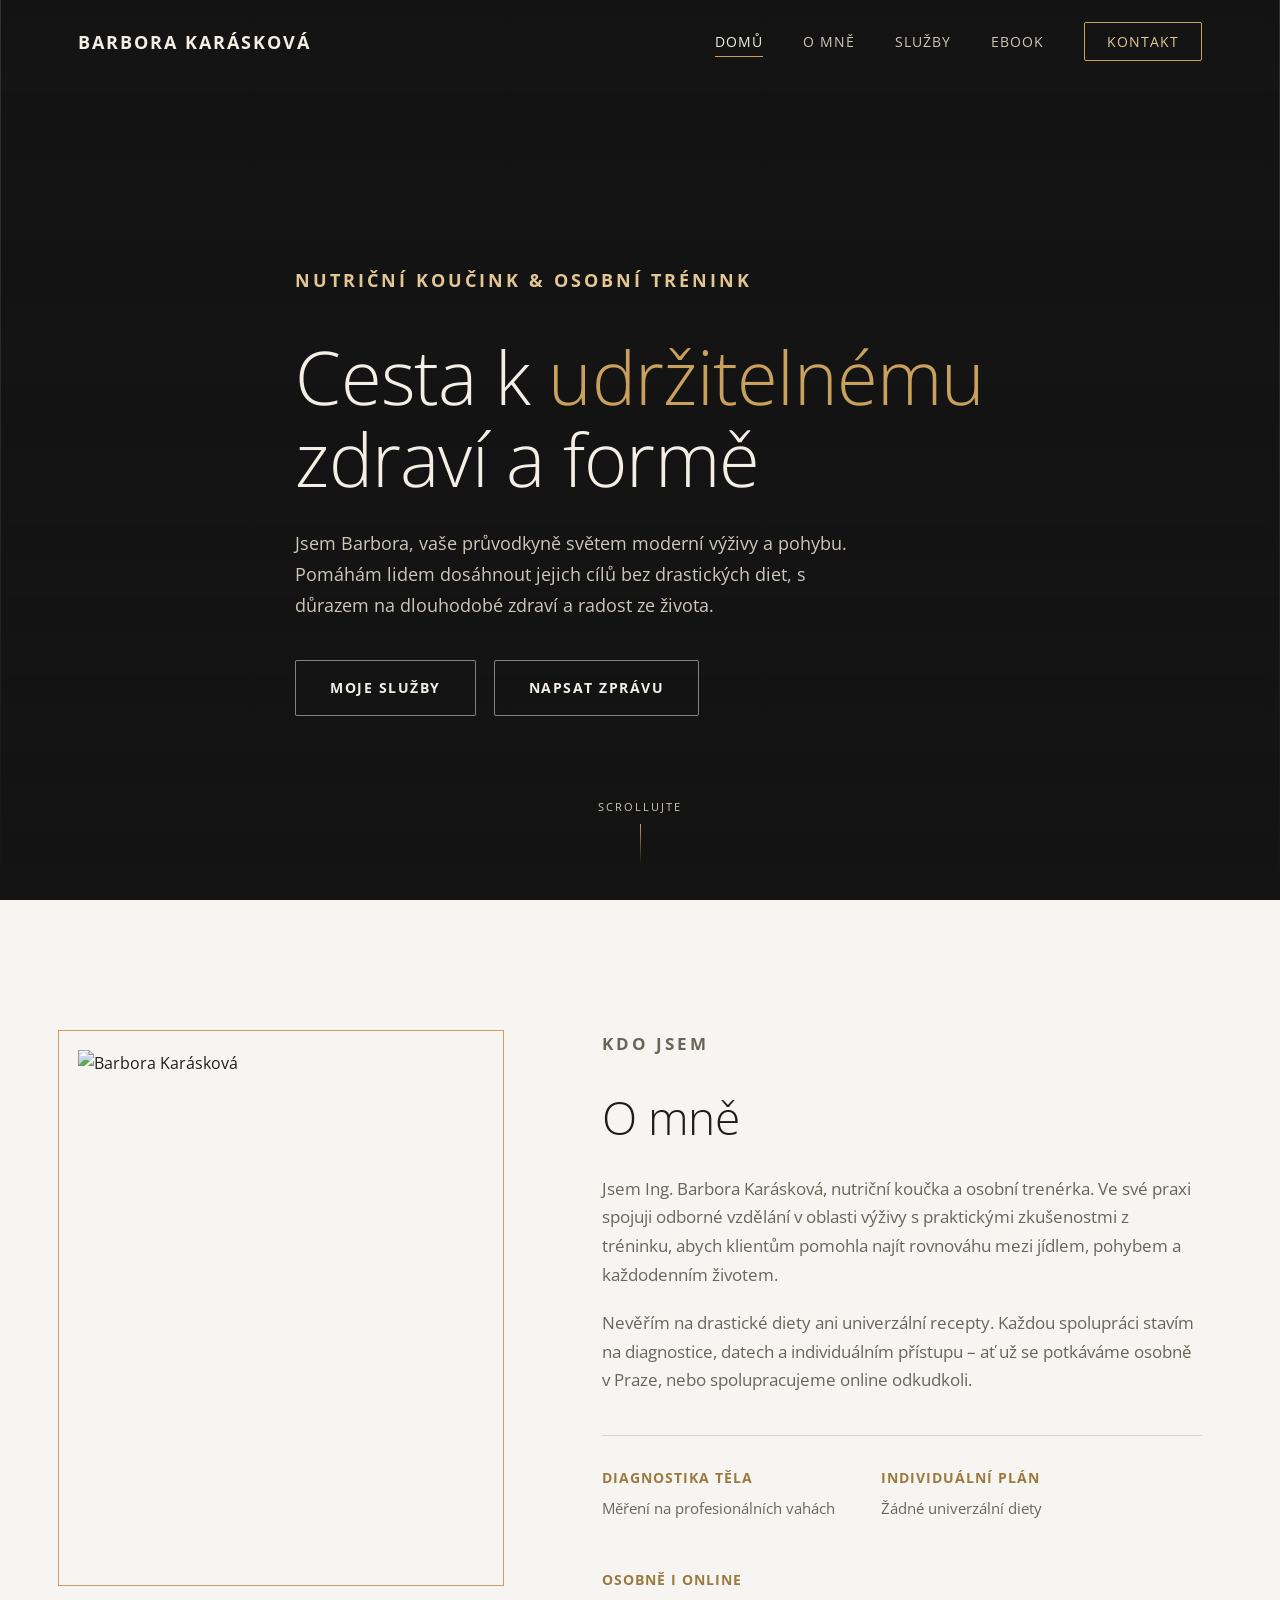
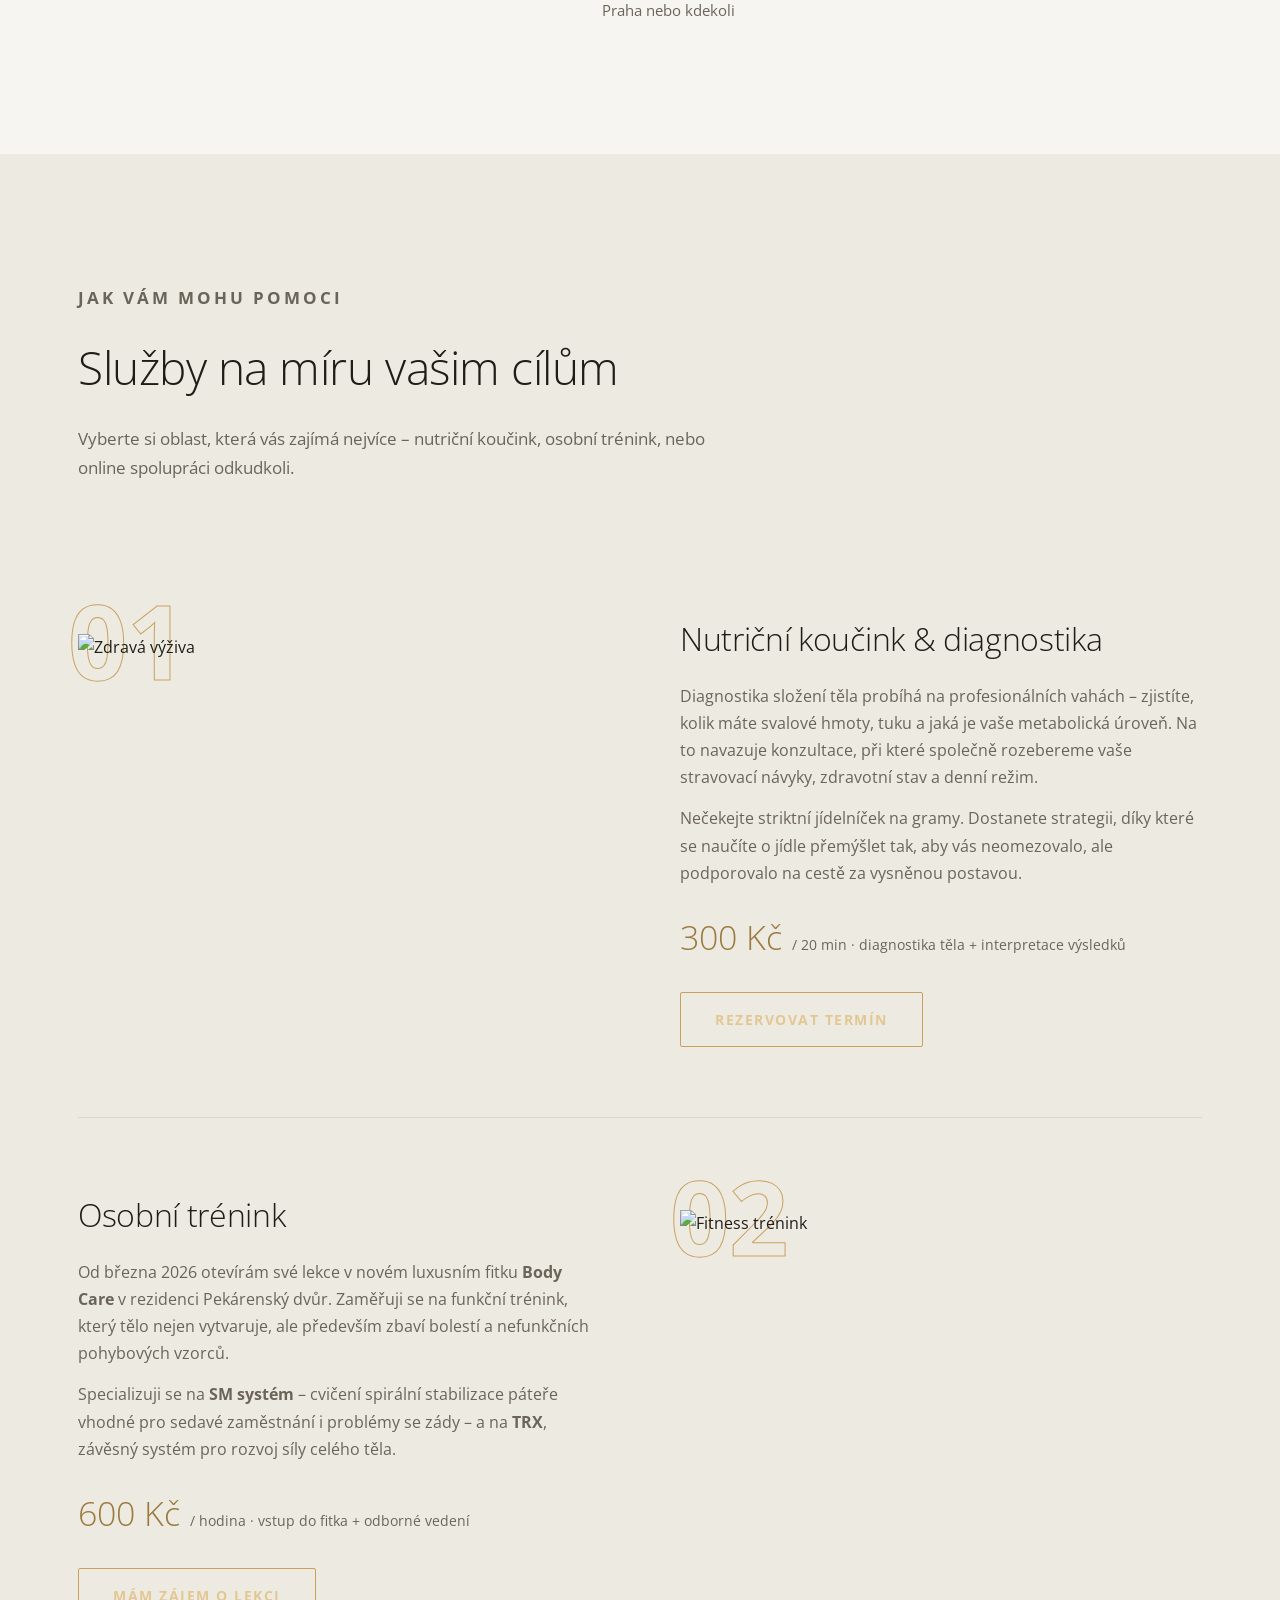
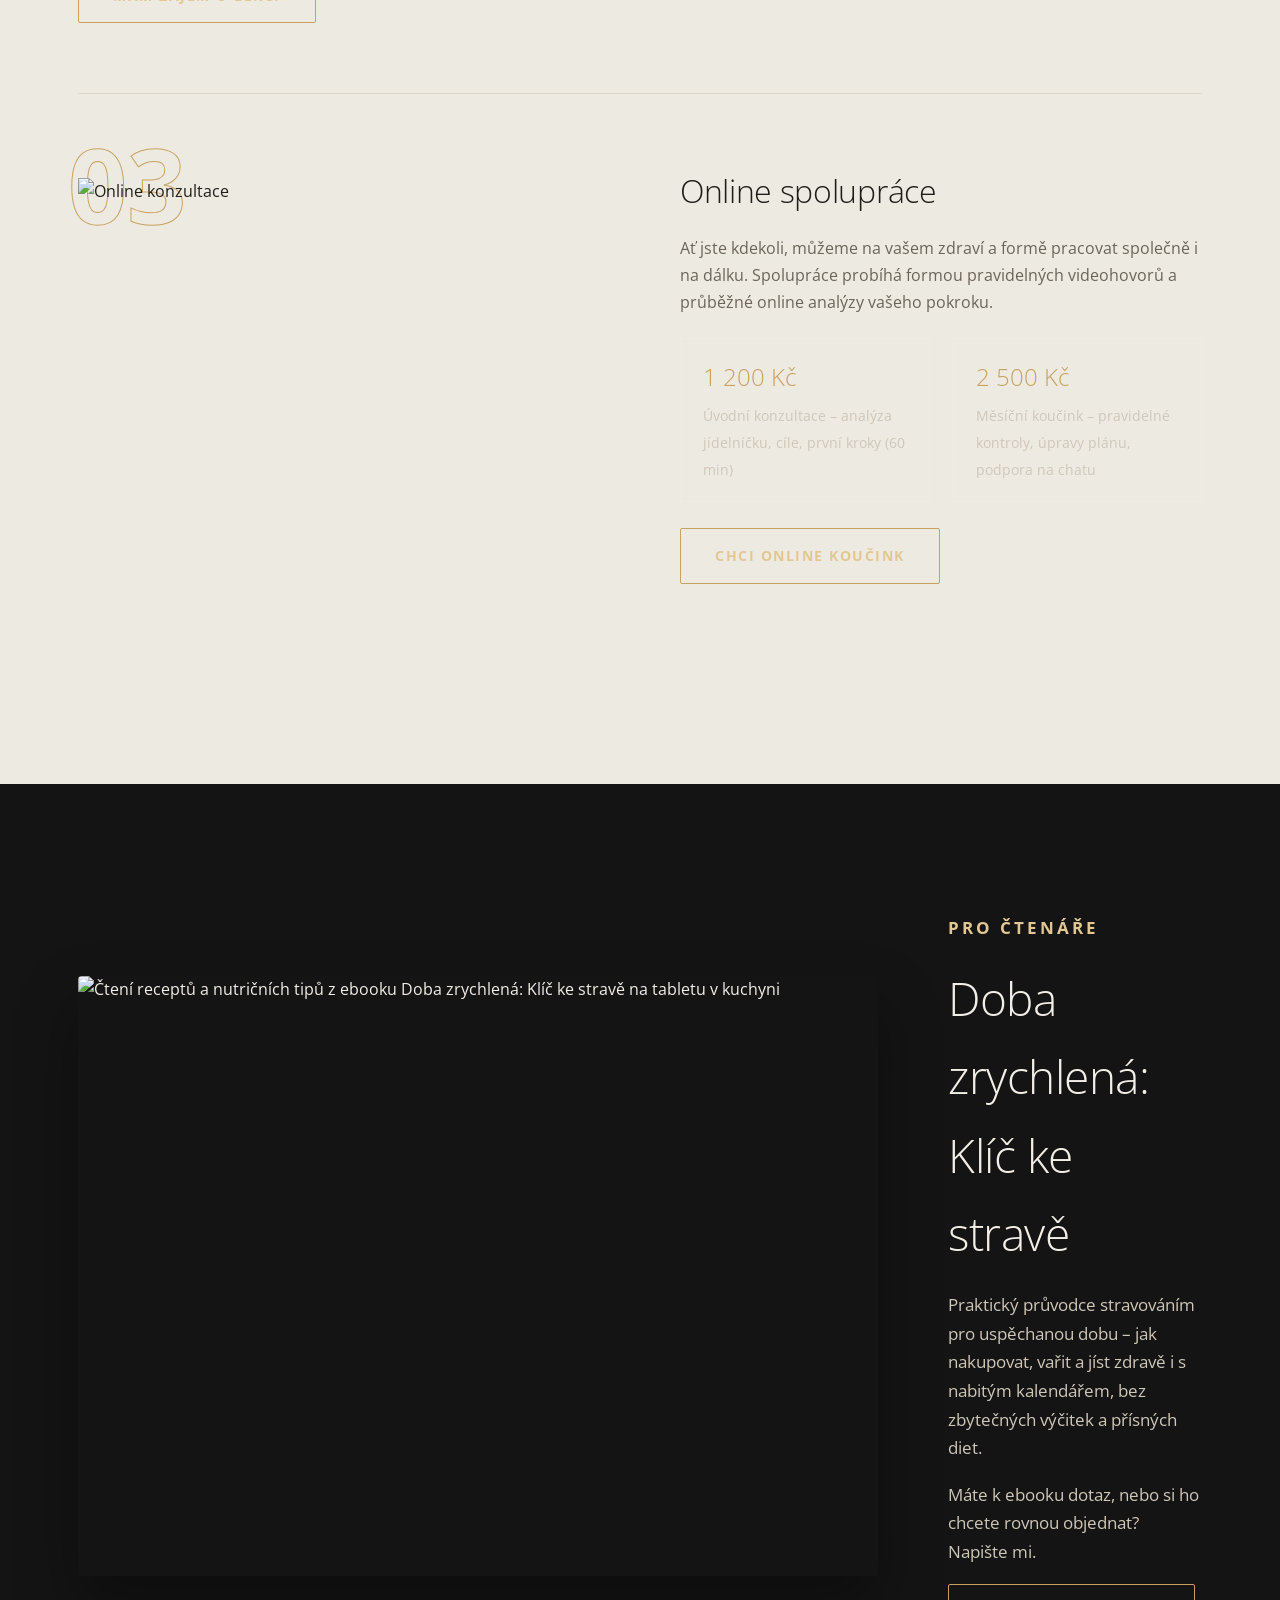
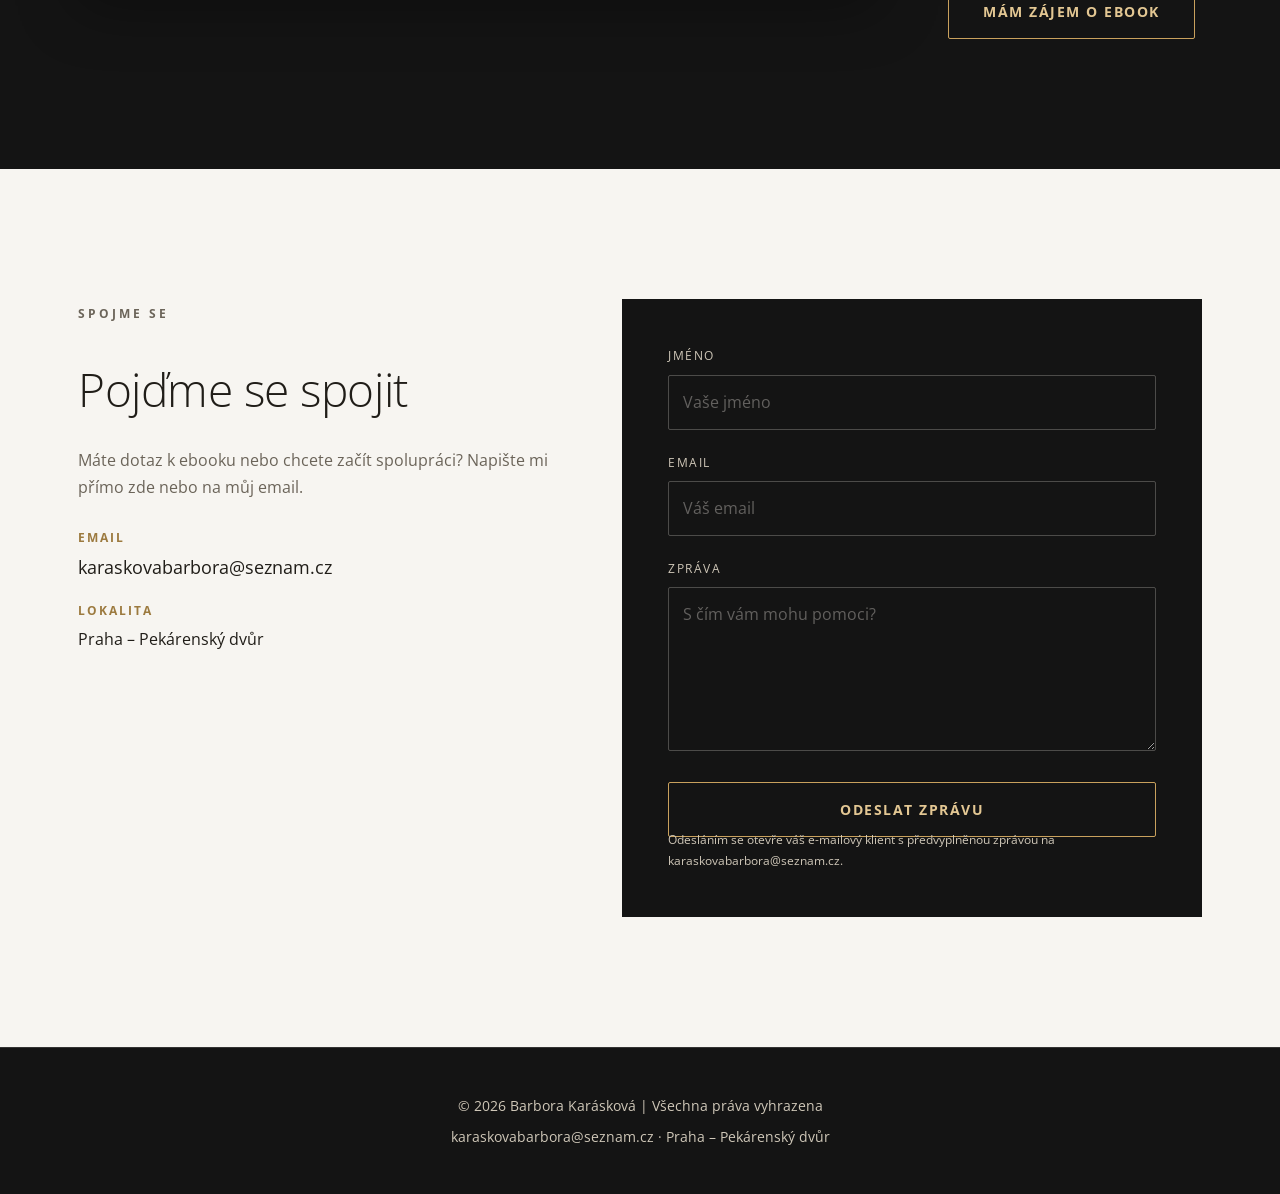
==== one-page/index.html @ 091c0203 "feat: inicialni verze webu" ====
<!DOCTYPE html>
<html lang="cs">
<head>
<meta charset="UTF-8">
<meta name="viewport" content="width=device-width, initial-scale=1.0">
<title>Barbora Karásková | Nutriční koučink a osobní trénink</title>
<meta name="description" content="Nutriční koučink, osobní trénink a online spolupráce s Barborou Karáskovou. Cesta k udržitelnému zdraví a formě bez drastických diet.">
<link rel="icon" href="data:image/svg+xml,%3Csvg xmlns='http://www.w3.org/2000/svg' viewBox='0 0 100 100'%3E%3Crect width='100' height='100' fill='%23141414'/%3E%3Ctext x='50' y='68' font-size='58' text-anchor='middle' fill='%23c9a15d' font-family='sans-serif'%3EB%3C/text%3E%3C/svg%3E">
<link rel="preconnect" href="https://fonts.googleapis.com">
<link rel="preconnect" href="https://fonts.gstatic.com" crossorigin>
<link href="https://fonts.googleapis.com/css2?family=Open+Sans:wght@300;400;600;700&amp;display=swap" rel="stylesheet">
<link rel="stylesheet" href="styles.css">
</head>
<body>

<div class="progress-bar"></div>

<nav class="site-nav">
    <div class="container nav-flex">
        <a href="#uvod" class="nav-logo">Barbora Karásková</a>
        <ul class="nav-links">
            <li><a href="#uvod">Domů</a></li>
            <li><a href="#o-mne">O mně</a></li>
            <li><a href="#sluzby">Služby</a></li>
            <li><a href="#ebook">Ebook</a></li>
            <li><a href="#kontakt" class="nav-cta">Kontakt</a></li>
        </ul>
        <button class="nav-toggle" aria-label="Otevřít menu" aria-expanded="false">
            <span></span><span></span><span></span>
        </button>
    </div>
</nav>

<div class="mobile-menu">
    <a href="#uvod">Domů</a>
    <a href="#o-mne">O mně</a>
    <a href="#sluzby">Služby</a>
    <a href="#ebook">Ebook</a>
    <a href="#kontakt">Kontakt</a>
</div>

<main>

    <!-- HERO -->
    <section class="hero" id="uvod" data-theme="dark">
        <div class="hero-bg">
            <img src="https://images.unsplash.com/photo-1571019613454-1cb2f99b2d8b?auto=format&amp;fit=crop&amp;q=80&amp;w=1600" alt="" role="presentation">
        </div>
        <div class="container hero-content">
            <p class="overline reveal">Nutriční koučink &amp; osobní trénink</p>
            <h1 class="reveal">Cesta k <em>udržitelnému</em><br>zdraví a formě</h1>
            <p class="reveal" style="--delay:0.1s">Jsem Barbora, vaše průvodkyně světem moderní výživy a pohybu. Pomáhám lidem dosáhnout jejich cílů bez drastických diet, s důrazem na dlouhodobé zdraví a radost ze života.</p>
            <div class="hero-actions reveal" style="--delay:0.2s">
                <a href="#sluzby" class="btn btn--solid">Moje služby</a>
                <a href="#kontakt" class="btn">Napsat zprávu</a>
            </div>
        </div>
        <div class="scroll-cue" aria-hidden="true">
            <span>Scrollujte</span>
            <span class="line"></span>
        </div>
    </section>

    <!-- O MNĚ -->
    <section id="o-mne" data-theme="light">
        <div class="container about">
            <div class="about-img reveal">
                <img src="https://images.unsplash.com/photo-1571019613454-1cb2f99b2d8b?auto=format&amp;fit=crop&amp;q=80&amp;w=800" alt="Barbora Karásková" loading="lazy">
            </div>
            <div class="about-text">
                <p class="overline reveal">Kdo jsem</p>
                <h2 class="reveal">O mně</h2>
                <p class="reveal">Jsem Ing. Barbora Karásková, nutriční koučka a osobní trenérka. Ve své praxi spojuji odborné vzdělání v oblasti výživy s praktickými zkušenostmi z tréninku, abych klientům pomohla najít rovnováhu mezi jídlem, pohybem a každodenním životem.</p>
                <p class="reveal" style="--delay:0.1s">Nevěřím na drastické diety ani univerzální recepty. Každou spolupráci stavím na diagnostice, datech a individuálním přístupu – ať už se potkáváme osobně v Praze, nebo spolupracujeme online odkudkoli.</p>
                <div class="about-stats reveal" style="--delay:0.2s">
                    <div class="stat">
                        <strong>Diagnostika těla</strong>
                        <span>Měření na profesionálních vahách</span>
                    </div>
                    <div class="stat">
                        <strong>Individuální plán</strong>
                        <span>Žádné univerzální diety</span>
                    </div>
                    <div class="stat">
                        <strong>Osobně i online</strong>
                        <span>Praha nebo kdekoli</span>
                    </div>
                </div>
            </div>
        </div>
    </section>

    <!-- SLUŽBY -->
    <section id="sluzby" data-theme="alt">
        <div class="container">
            <div class="section-head reveal">
                <p class="overline">Jak vám mohu pomoci</p>
                <h2>Služby na míru vašim cílům</h2>
                <p>Vyberte si oblast, která vás zajímá nejvíce – nutriční koučink, osobní trénink, nebo online spolupráci odkudkoli.</p>
            </div>

            <div class="service reveal">
                <div class="service-media">
                    <span class="service-num" aria-hidden="true">01</span>
                    <img src="https://images.unsplash.com/photo-1490645935967-10de6ba17061?auto=format&amp;fit=crop&amp;q=80&amp;w=800" alt="Zdravá výživa" loading="lazy">
                </div>
                <div class="service-copy">
                    <h3>Nutriční koučink &amp; diagnostika</h3>
                    <p>Diagnostika složení těla probíhá na profesionálních vahách – zjistíte, kolik máte svalové hmoty, tuku a jaká je vaše metabolická úroveň. Na to navazuje konzultace, při které společně rozebereme vaše stravovací návyky, zdravotní stav a denní režim.</p>
                    <p>Nečekejte striktní jídelníček na gramy. Dostanete strategii, díky které se naučíte o jídle přemýšlet tak, aby vás neomezovalo, ale podporovalo na cestě za vysněnou postavou.</p>
                    <div class="service-price">
                        <strong>300 Kč</strong>
                        <span>/ 20 min &middot; diagnostika těla + interpretace výsledků</span>
                    </div>
                    <a href="#kontakt" class="btn btn--gold">Rezervovat termín</a>
                </div>
            </div>

            <div class="service service--reverse reveal">
                <div class="service-media">
                    <span class="service-num" aria-hidden="true">02</span>
                    <img src="https://images.unsplash.com/photo-1534438327276-14e5300c3a48?auto=format&amp;fit=crop&amp;q=80&amp;w=800" alt="Fitness trénink" loading="lazy">
                </div>
                <div class="service-copy">
                    <h3>Osobní trénink</h3>
                    <p>Od března 2026 otevírám své lekce v novém luxusním fitku <strong>Body Care</strong> v rezidenci Pekárenský dvůr. Zaměřuji se na funkční trénink, který tělo nejen vytvaruje, ale především zbaví bolestí a nefunkčních pohybových vzorců.</p>
                    <p>Specializuji se na <strong>SM systém</strong> – cvičení spirální stabilizace páteře vhodné pro sedavé zaměstnání i problémy se zády – a na <strong>TRX</strong>, závěsný systém pro rozvoj síly celého těla.</p>
                    <div class="service-price">
                        <strong>600 Kč</strong>
                        <span>/ hodina &middot; vstup do fitka + odborné vedení</span>
                    </div>
                    <a href="#kontakt" class="btn btn--gold">Mám zájem o lekci</a>
                </div>
            </div>

            <div class="service reveal">
                <div class="service-media">
                    <span class="service-num" aria-hidden="true">03</span>
                    <img src="https://images.unsplash.com/photo-1588196749597-9ff075ee6b5b?auto=format&amp;fit=crop&amp;q=80&amp;w=800" alt="Online konzultace" loading="lazy">
                </div>
                <div class="service-copy">
                    <h3>Online spolupráce</h3>
                    <p>Ať jste kdekoli, můžeme na vašem zdraví a formě pracovat společně i na dálku. Spolupráce probíhá formou pravidelných videohovorů a průběžné online analýzy vašeho pokroku.</p>
                    <div class="plan-tiers">
                        <div class="tier">
                            <strong>1 200 Kč</strong>
                            <span>Úvodní konzultace – analýza jídelníčku, cíle, první kroky (60 min)</span>
                        </div>
                        <div class="tier">
                            <strong>2 500 Kč</strong>
                            <span>Měsíční koučink – pravidelné kontroly, úpravy plánu, podpora na chatu</span>
                        </div>
                    </div>
                    <a href="#kontakt" class="btn btn--gold">Chci online koučink</a>
                </div>
            </div>
        </div>
    </section>

    <!-- EBOOK -->
    <section id="ebook" data-theme="dark">
        <div class="container ebook-wrap">
            <div class="ebook-cover reveal">
                <img src="https://images.unsplash.com/photo-1495521821757-a1efb6729352?auto=format&amp;fit=crop&amp;q=80&amp;w=800" width="800" height="600" alt="Čtení receptů a nutričních tipů z ebooku Doba zrychlená: Klíč ke stravě na tabletu v kuchyni" loading="lazy">
            </div>
            <div class="ebook-copy">
                <p class="overline reveal">Pro čtenáře</p>
                <h2 class="reveal">Doba zrychlená: Klíč ke stravě</h2>
                <p class="reveal" style="--delay:0.1s">Praktický průvodce stravováním pro uspěchanou dobu – jak nakupovat, vařit a jíst zdravě i s nabitým kalendářem, bez zbytečných výčitek a přísných diet.</p>
                <p class="reveal" style="--delay:0.15s">Máte k ebooku dotaz, nebo si ho chcete rovnou objednat? Napište mi.</p>
                <a href="#kontakt" class="btn btn--gold reveal" style="--delay:0.2s">Mám zájem o ebook</a>
            </div>
        </div>
    </section>

    <!-- KONTAKT -->
    <section id="kontakt" data-theme="light">
        <div class="container contact-grid">
            <div class="contact-info reveal">
                <p class="overline">Spojme se</p>
                <h2>Pojďme se spojit</h2>
                <p>Máte dotaz k ebooku nebo chcete začít spolupráci? Napište mi přímo zde nebo na můj email.</p>
                <div class="contact-detail">
                    <strong>Email</strong>
                    <a href="mailto:karaskovabarbora@seznam.cz">karaskovabarbora@seznam.cz</a>
                </div>
                <div class="contact-detail">
                    <strong>Lokalita</strong>
                    <span>Praha – Pekárenský dvůr</span>
                </div>
            </div>
            <form class="contact-form reveal" id="contact-form" style="--delay:0.1s">
                <label for="name">Jméno</label>
                <input type="text" id="name" name="name" placeholder="Vaše jméno" required>
                <label for="email">Email</label>
                <input type="email" id="email" name="email" placeholder="Váš email" required>
                <label for="message">Zpráva</label>
                <textarea id="message" name="message" rows="5" placeholder="S čím vám mohu pomoci?" required></textarea>
                <button type="submit" class="btn btn--gold btn--block">Odeslat zprávu</button>
                <p class="form-note">Odesláním se otevře váš e-mailový klient s předvyplněnou zprávou na karaskovabarbora@seznam.cz.</p>
            </form>
        </div>
    </section>

</main>

<footer class="site-footer">
    <div class="container">
        <p>© 2026 Barbora Karásková | Všechna práva vyhrazena</p>
        <p><a href="mailto:karaskovabarbora@seznam.cz">karaskovabarbora@seznam.cz</a> &middot; Praha – Pekárenský dvůr</p>
    </div>
</footer>

<script src="script.js" defer></script>
</body>
</html>
---- one-page/styles.css ----
/* ==========================================================================
   Barbora Karásková — one page (elegantní minimalismus: grafit + zlatá)
   ========================================================================== */

:root {
  --ink: #141414;
  --ink-soft: #211f1c;
  --ink-line: rgba(247, 245, 241, 0.14);

  --paper: #f7f5f1;
  --paper-alt: #edeae2;

  --gold: #c9a15d;
  --gold-soft: #e3c793;
  --gold-deep: #9c7a3f;

  --text-on-dark: #f3efe7;
  --text-on-dark-muted: #cfc7b8;
  --text-on-light: #201d18;
  --text-on-light-muted: #6b6459;

  --font: 'Open Sans', -apple-system, BlinkMacSystemFont, sans-serif;
  --container: 1180px;

  --ease: cubic-bezier(0.22, 1, 0.36, 1);
}

* { margin: 0; padding: 0; box-sizing: border-box; }

html { scroll-behavior: smooth; }

body {
  font-family: var(--font);
  background: var(--paper);
  color: var(--text-on-light);
  line-height: 1.7;
  overflow-x: hidden;
}

img { max-width: 100%; display: block; }

.container {
  max-width: var(--container);
  margin: 0 auto;
  padding: 0 28px;
}

a { color: inherit; }

.overline {
  display: inline-block;
  font-size: 0.78rem;
  font-weight: 700;
  letter-spacing: 3px;
  text-transform: uppercase;
  color: var(--gold-deep);
  margin-bottom: 16px;
}

section[data-theme="dark"] .overline { color: var(--gold-soft); }

h1, h2, h3 { font-weight: 300; letter-spacing: -0.01em; }

h2 {
  font-size: clamp(2rem, 3.6vw, 2.9rem);
  margin-bottom: 18px;
}

.section-head {
  max-width: 640px;
  margin-bottom: 60px;
}

.section-head p { color: var(--text-on-light-muted); font-size: 1.05rem; }

section[data-theme="dark"] .section-head p { color: var(--text-on-dark-muted); }

/* --------------------------- Scroll progress bar -------------------------- */
.progress-bar {
  position: fixed;
  top: 0; left: 0;
  height: 3px;
  width: 0%;
  background: linear-gradient(90deg, var(--gold-deep), var(--gold-soft));
  z-index: 2000;
  transition: width 0.1s linear;
}

/* --------------------------------- Navigace -------------------------------- */
.site-nav {
  position: fixed;
  top: 0; left: 0; right: 0;
  z-index: 1000;
  padding: 26px 0;
  transition: padding 0.4s var(--ease), background 0.4s var(--ease), box-shadow 0.4s var(--ease);
}

.site-nav.is-scrolled {
  padding: 14px 0;
  background: rgba(20, 20, 20, 0.86);
  backdrop-filter: blur(10px);
  box-shadow: 0 8px 30px rgba(0,0,0,0.18);
}

.nav-flex {
  display: flex;
  justify-content: space-between;
  align-items: center;
}

.nav-logo {
  font-size: 1.15rem;
  font-weight: 700;
  letter-spacing: 2px;
  text-transform: uppercase;
  text-decoration: none;
  color: var(--text-on-dark);
}

.nav-links {
  display: flex;
  gap: 40px;
  list-style: none;
}

.nav-links a {
  text-decoration: none;
  font-size: 0.85rem;
  letter-spacing: 1px;
  text-transform: uppercase;
  color: var(--text-on-dark-muted);
  position: relative;
  padding-bottom: 6px;
  transition: color 0.3s;
}

.nav-links a::after {
  content: "";
  position: absolute;
  left: 0; bottom: 0;
  width: 0;
  height: 1px;
  background: var(--gold);
  transition: width 0.35s var(--ease);
}

.nav-links a:hover,
.nav-links a.is-active {
  color: var(--text-on-dark);
}

.nav-links a.is-active::after,
.nav-links a:hover::after { width: 100%; }

.nav-cta {
  border: 1px solid var(--gold);
  color: var(--gold-soft) !important;
  padding: 9px 22px !important;
  border-radius: 2px;
}

.nav-toggle {
  display: none;
  flex-direction: column;
  gap: 5px;
  background: none;
  border: none;
  cursor: pointer;
  padding: 6px;
  z-index: 1100;
}

.nav-toggle span {
  width: 26px;
  height: 2px;
  background: var(--text-on-dark);
  transition: transform 0.3s var(--ease), opacity 0.3s var(--ease);
}

.mobile-menu {
  position: fixed;
  inset: 0;
  background: var(--ink);
  z-index: 1050;
  display: flex;
  flex-direction: column;
  align-items: center;
  justify-content: center;
  gap: 34px;
  opacity: 0;
  visibility: hidden;
  transform: translateY(-12px);
  transition: opacity 0.35s var(--ease), transform 0.35s var(--ease), visibility 0.35s;
}

.mobile-menu.is-open {
  opacity: 1;
  visibility: visible;
  transform: translateY(0);
}

.mobile-menu a {
  text-decoration: none;
  color: var(--text-on-dark);
  font-size: 1.6rem;
  font-weight: 300;
  letter-spacing: 1px;
}

.mobile-menu a:hover { color: var(--gold); }

body.menu-open { overflow: hidden; }

/* ---------------------------------- Buttons -------------------------------- */
.btn {
  display: inline-flex;
  align-items: center;
  gap: 10px;
  padding: 15px 34px;
  font: inherit;
  font-size: 0.85rem;
  font-weight: 700;
  letter-spacing: 1.5px;
  text-transform: uppercase;
  text-decoration: none;
  border: 1px solid var(--ink);
  border-radius: 2px;
  color: var(--ink);
  background: transparent;
  cursor: pointer;
  transition: background 0.35s var(--ease), color 0.35s var(--ease), border-color 0.35s var(--ease);
}

.btn:hover { background: var(--ink); color: var(--paper); }

.btn--solid {
  background: var(--ink);
  color: var(--paper);
}

.btn--solid:hover { background: var(--gold-deep); border-color: var(--gold-deep); color: var(--ink); }

.btn--gold {
  border-color: var(--gold);
  color: var(--gold-soft);
}

.btn--gold:hover { background: var(--gold); color: var(--ink); border-color: var(--gold); }

.btn--block { width: 100%; justify-content: center; }

/* ----------------------------------- Hero ---------------------------------- */
.hero {
  position: relative;
  min-height: 100vh;
  display: flex;
  align-items: center;
  overflow: hidden;
  background: var(--ink);
}

.hero-bg {
  position: absolute;
  inset: -60px 0 0 0;
  z-index: 0;
  will-change: transform;
}

.hero-bg img {
  width: 100%;
  height: calc(100% + 60px);
  object-fit: cover;
  opacity: 0.42;
}

.hero-bg::after {
  content: "";
  position: absolute;
  inset: 0;
  background: linear-gradient(180deg, rgba(20,20,20,0.55) 0%, rgba(20,20,20,0.75) 60%, var(--ink) 100%);
}

.hero-content {
  position: relative;
  z-index: 1;
  max-width: 760px;
  padding-top: 80px;
}

.hero h1 {
  color: var(--text-on-dark);
  font-size: clamp(2.6rem, 6vw, 4.6rem);
  line-height: 1.12;
  margin-bottom: 26px;
}

.hero h1 em {
  font-style: normal;
  color: var(--gold);
}

.hero p {
  color: var(--text-on-dark-muted);
  font-size: 1.15rem;
  max-width: 560px;
  margin-bottom: 40px;
}

.hero-actions {
  display: flex;
  gap: 18px;
  flex-wrap: wrap;
}

.hero .btn { border-color: rgba(243,239,231,0.5); color: var(--text-on-dark); }
.hero .btn:hover { background: var(--paper); color: var(--ink); border-color: var(--paper); }

.scroll-cue {
  position: absolute;
  bottom: 36px;
  left: 50%;
  transform: translateX(-50%);
  z-index: 1;
  display: flex;
  flex-direction: column;
  align-items: center;
  gap: 8px;
  color: var(--text-on-dark-muted);
  font-size: 0.7rem;
  letter-spacing: 2px;
  text-transform: uppercase;
}

.scroll-cue .line {
  width: 1px;
  height: 40px;
  background: linear-gradient(180deg, var(--gold), transparent);
  animation: cue 2s ease-in-out infinite;
}

@keyframes cue {
  0%, 100% { transform: scaleY(1); opacity: 0.7; }
  50% { transform: scaleY(0.55); opacity: 1; }
}

/* -------------------------------- Reveal utils ------------------------------ */
.reveal {
  opacity: 0;
  transform: translateY(36px);
  transition: opacity 0.9s var(--ease), transform 0.9s var(--ease);
  transition-delay: var(--delay, 0s);
}

.reveal.is-visible {
  opacity: 1;
  transform: translateY(0);
}

.reveal--fade { transform: none; }

@media (prefers-reduced-motion: reduce) {
  html { scroll-behavior: auto; }
  .reveal { opacity: 1; transform: none; transition: none; }
  .hero-bg { transform: none !important; }
  .scroll-cue .line { animation: none; }
}

/* ------------------------------------ Sekce ---------------------------------- */
section { padding: 130px 0; position: relative; }
section[id] { scroll-margin-top: 88px; }

section[data-theme="dark"] {
  background: var(--ink);
  color: var(--text-on-dark);
}

section[data-theme="light"] { background: var(--paper); }
section[data-theme="alt"] { background: var(--paper-alt); }

.divider {
  width: 60px;
  height: 1px;
  background: var(--gold);
  margin: 0 auto 90px;
}

/* --------------------------------- O mně sekce -------------------------------- */
.about {
  display: grid;
  grid-template-columns: 0.85fr 1.15fr;
  gap: 80px;
  align-items: center;
}

.about-img {
  position: relative;
}

.about-img img {
  width: 100%;
  aspect-ratio: 4 / 5;
  object-fit: cover;
  filter: grayscale(15%);
}

.about-img::before {
  content: "";
  position: absolute;
  top: -20px; left: -20px;
  width: 100%;
  height: 100%;
  border: 1px solid var(--gold);
  z-index: -1;
}

.about-text p { margin-bottom: 20px; color: var(--text-on-light-muted); font-size: 1.05rem; }

.about-stats {
  display: flex;
  gap: 46px;
  margin-top: 40px;
  padding-top: 30px;
  border-top: 1px solid #ddd7ca;
  flex-wrap: wrap;
}

.about-stats .stat strong {
  display: block;
  font-size: 0.85rem;
  letter-spacing: 1px;
  text-transform: uppercase;
  color: var(--gold-deep);
  margin-bottom: 6px;
  font-weight: 700;
}

.about-stats .stat span { color: var(--text-on-light-muted); font-size: 0.92rem; }

/* -------------------------------- Služby (zig-zag) ---------------------------- */
.service {
  display: grid;
  grid-template-columns: 1fr 1fr;
  gap: 80px;
  align-items: center;
  padding: 70px 0;
}

.service:not(:last-child) { border-bottom: 1px solid var(--ink-line); }

section[data-theme="light"] .service:not(:last-child),
section[data-theme="alt"] .service:not(:last-child) { border-bottom: 1px solid #ddd7ca; }

.service--reverse .service-media { order: 2; }
.service--reverse .service-copy { order: 1; }

.service-media { position: relative; }

.service-num {
  position: absolute;
  top: -46px; left: -10px;
  font-size: 6.5rem;
  font-weight: 700;
  color: transparent;
  -webkit-text-stroke: 1px var(--gold);
  line-height: 1;
  z-index: -1;
  user-select: none;
}

.service-media img {
  width: 100%;
  aspect-ratio: 4 / 3;
  object-fit: cover;
}

.service-copy h3 {
  font-size: clamp(1.5rem, 2.6vw, 2rem);
  font-weight: 300;
  margin-bottom: 16px;
}

.service-copy p { color: var(--text-on-light-muted); margin-bottom: 14px; }
section[data-theme="dark"] .service-copy p { color: var(--text-on-dark-muted); }

.service-price {
  display: flex;
  align-items: baseline;
  gap: 10px;
  margin: 22px 0 26px;
}

.service-price strong {
  font-size: 2.1rem;
  font-weight: 300;
  color: var(--gold-deep);
}

section[data-theme="dark"] .service-price strong { color: var(--gold); }

.service-price span { color: var(--text-on-light-muted); font-size: 0.9rem; }
section[data-theme="dark"] .service-price span { color: var(--text-on-dark-muted); }

.plan-tiers {
  display: flex;
  gap: 24px;
  margin: 22px 0 26px;
  flex-wrap: wrap;
}

.plan-tiers .tier {
  border: 1px solid var(--ink-line);
  padding: 18px 22px;
  flex: 1;
  min-width: 180px;
}

.plan-tiers .tier strong {
  display: block;
  font-size: 1.5rem;
  font-weight: 300;
  color: var(--gold);
  margin-bottom: 4px;
}

.plan-tiers .tier span { font-size: 0.85rem; color: var(--text-on-dark-muted); }

/* ---------------------------------- Ebook sekce -------------------------------- */
.ebook-wrap {
  display: grid;
  grid-template-columns: 0.95fr 1.05fr;
  gap: 70px;
  align-items: center;
}

.ebook-cover img {
  width: 100%;
  aspect-ratio: 4 / 3;
  object-fit: cover;
  border-radius: var(--radius, 4px);
  box-shadow: 0 30px 60px rgba(0,0,0,0.35);
}

.ebook-copy p { color: var(--text-on-dark-muted); margin-bottom: 18px; font-size: 1.05rem; }

/* ---------------------------------- Kontakt ------------------------------------ */
.contact-grid {
  display: grid;
  grid-template-columns: 0.9fr 1.1fr;
  gap: 70px;
}

.contact-info p { color: var(--text-on-light-muted); margin-bottom: 26px; }

.contact-detail { margin-bottom: 18px; }
.contact-detail strong {
  display: block;
  font-size: 0.78rem;
  letter-spacing: 2px;
  text-transform: uppercase;
  color: var(--gold-deep);
  margin-bottom: 4px;
}
.contact-detail a { text-decoration: none; font-size: 1.1rem; }
.contact-detail a:hover { color: var(--gold-deep); }

.contact-form {
  background: var(--ink);
  color: var(--text-on-dark);
  padding: 46px;
}

.contact-form label {
  display: block;
  font-size: 0.78rem;
  letter-spacing: 1.5px;
  text-transform: uppercase;
  color: var(--text-on-dark-muted);
  margin-bottom: 8px;
}

.contact-form input,
.contact-form textarea {
  width: 100%;
  padding: 13px 14px;
  margin-bottom: 22px;
  background: transparent;
  border: 1px solid rgba(243,239,231,0.25);
  color: var(--text-on-dark);
  font: inherit;
  font-size: 1rem;
  border-radius: 2px;
}

.contact-form input::placeholder,
.contact-form textarea::placeholder { color: rgba(243,239,231,0.35); }

.contact-form input:focus,
.contact-form textarea:focus {
  outline: none;
  border-color: var(--gold);
}

.form-note {
  font-size: 0.78rem;
  color: var(--text-on-dark-muted);
  margin-top: -8px;
  margin-bottom: 0;
}

/* ----------------------------------- Patička ------------------------------------ */
.site-footer {
  background: var(--ink);
  color: var(--text-on-dark-muted);
  padding: 46px 0;
  text-align: center;
  font-size: 0.85rem;
  border-top: 1px solid var(--ink-line);
}

.site-footer a { color: var(--text-on-dark-muted); text-decoration: none; }
.site-footer a:hover { color: var(--gold); }

.site-footer p + p { margin-top: 8px; }

/* ------------------------------------ Responzivita -------------------------------- */
@media (max-width: 1024px) {
  .about { grid-template-columns: 1fr; }
  .about-img { max-width: 420px; margin: 0 auto; }
  .ebook-wrap { grid-template-columns: 1fr; text-align: center; }
  .ebook-cover { max-width: 320px; margin: 0 auto; }
  .contact-grid { grid-template-columns: 1fr; }
}

@media (max-width: 860px) {
  .nav-links, .nav-cta { display: none; }
  .nav-toggle { display: flex; }
  .service, .service--reverse .service-media, .service--reverse .service-copy {
    order: initial;
  }
  .service {
    grid-template-columns: 1fr;
    gap: 34px;
    padding: 46px 0;
  }
  .service-num { top: -34px; font-size: 4.5rem; }
  section { padding: 90px 0; }
  .section-head { margin-bottom: 40px; }
}

@media (max-width: 600px) {
  .hero h1 { font-size: 2.4rem; }
  .hero p { font-size: 1rem; }
  .hero-actions { flex-direction: column; }
  .hero-actions .btn { width: 100%; justify-content: center; }
  .plan-tiers { flex-direction: column; }
  .contact-form { padding: 30px 22px; }
  .about-stats { gap: 28px; }
  .divider { margin-bottom: 60px; }
}
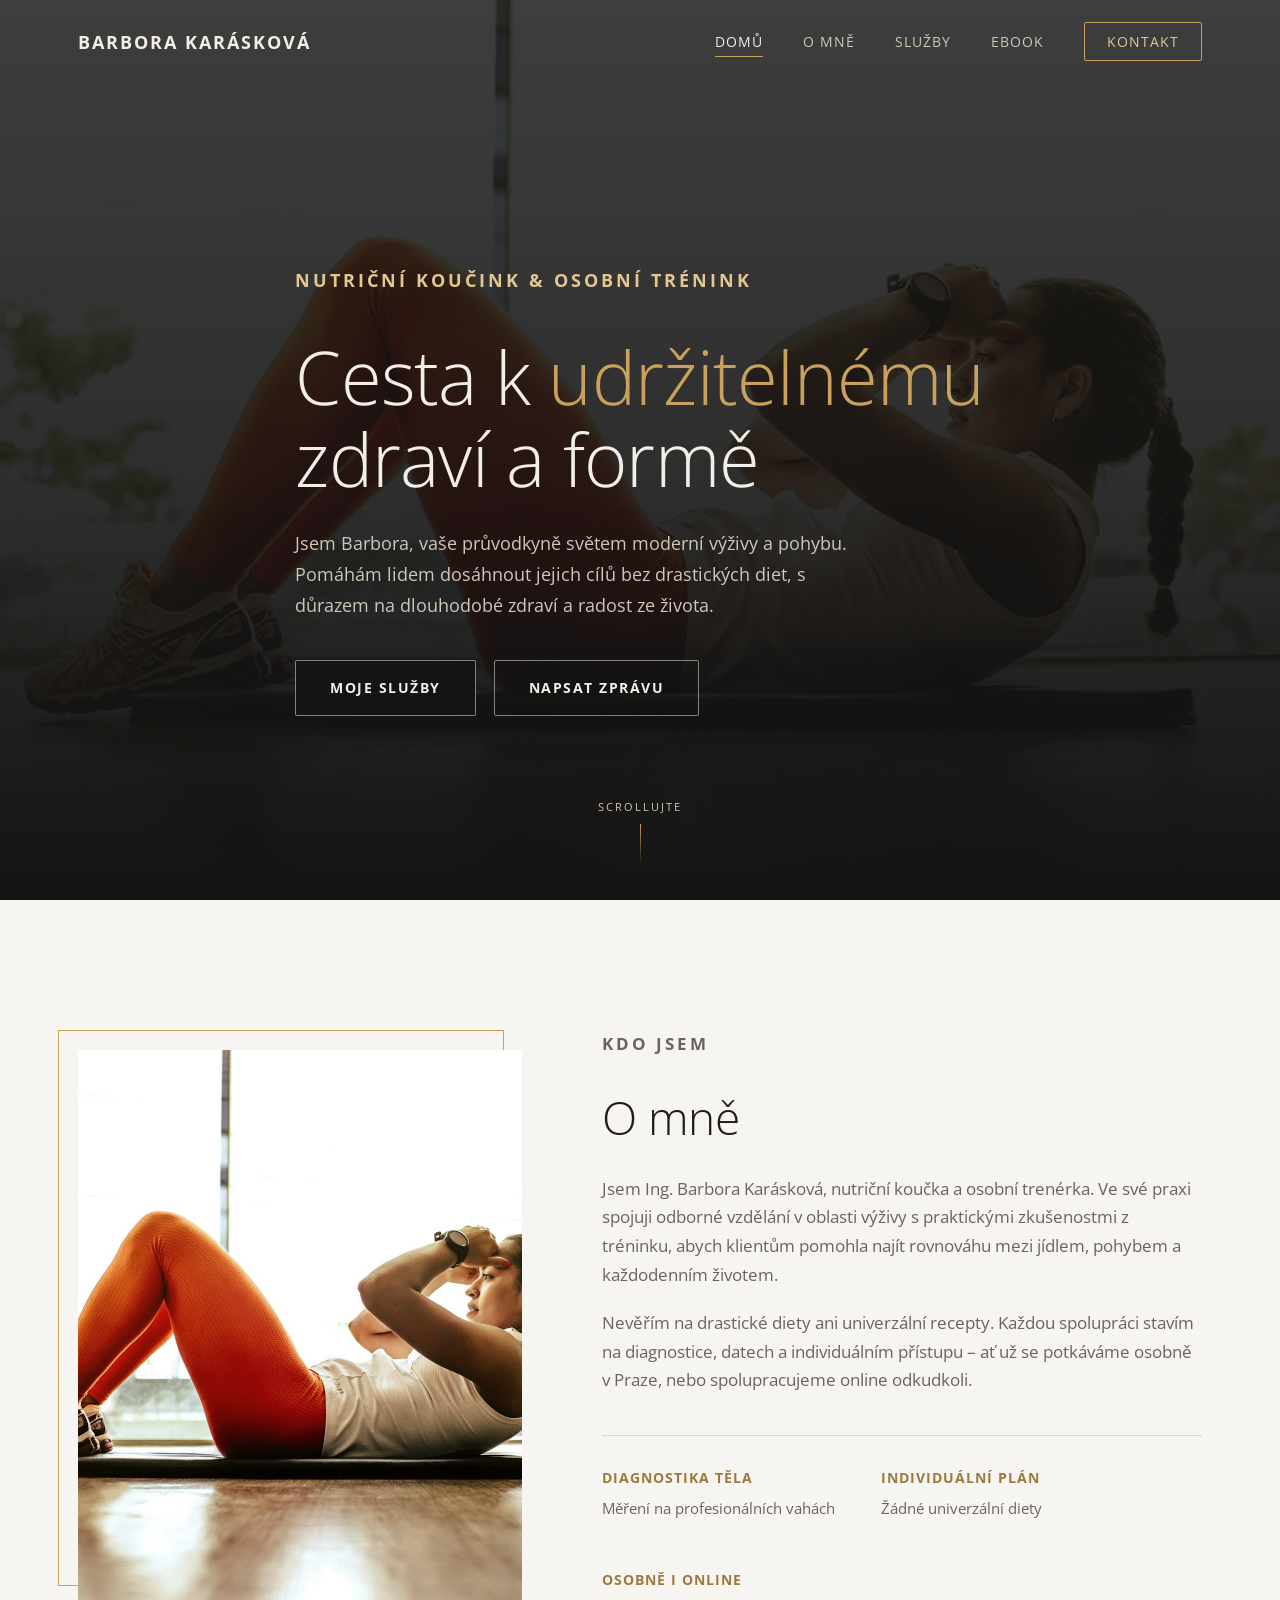
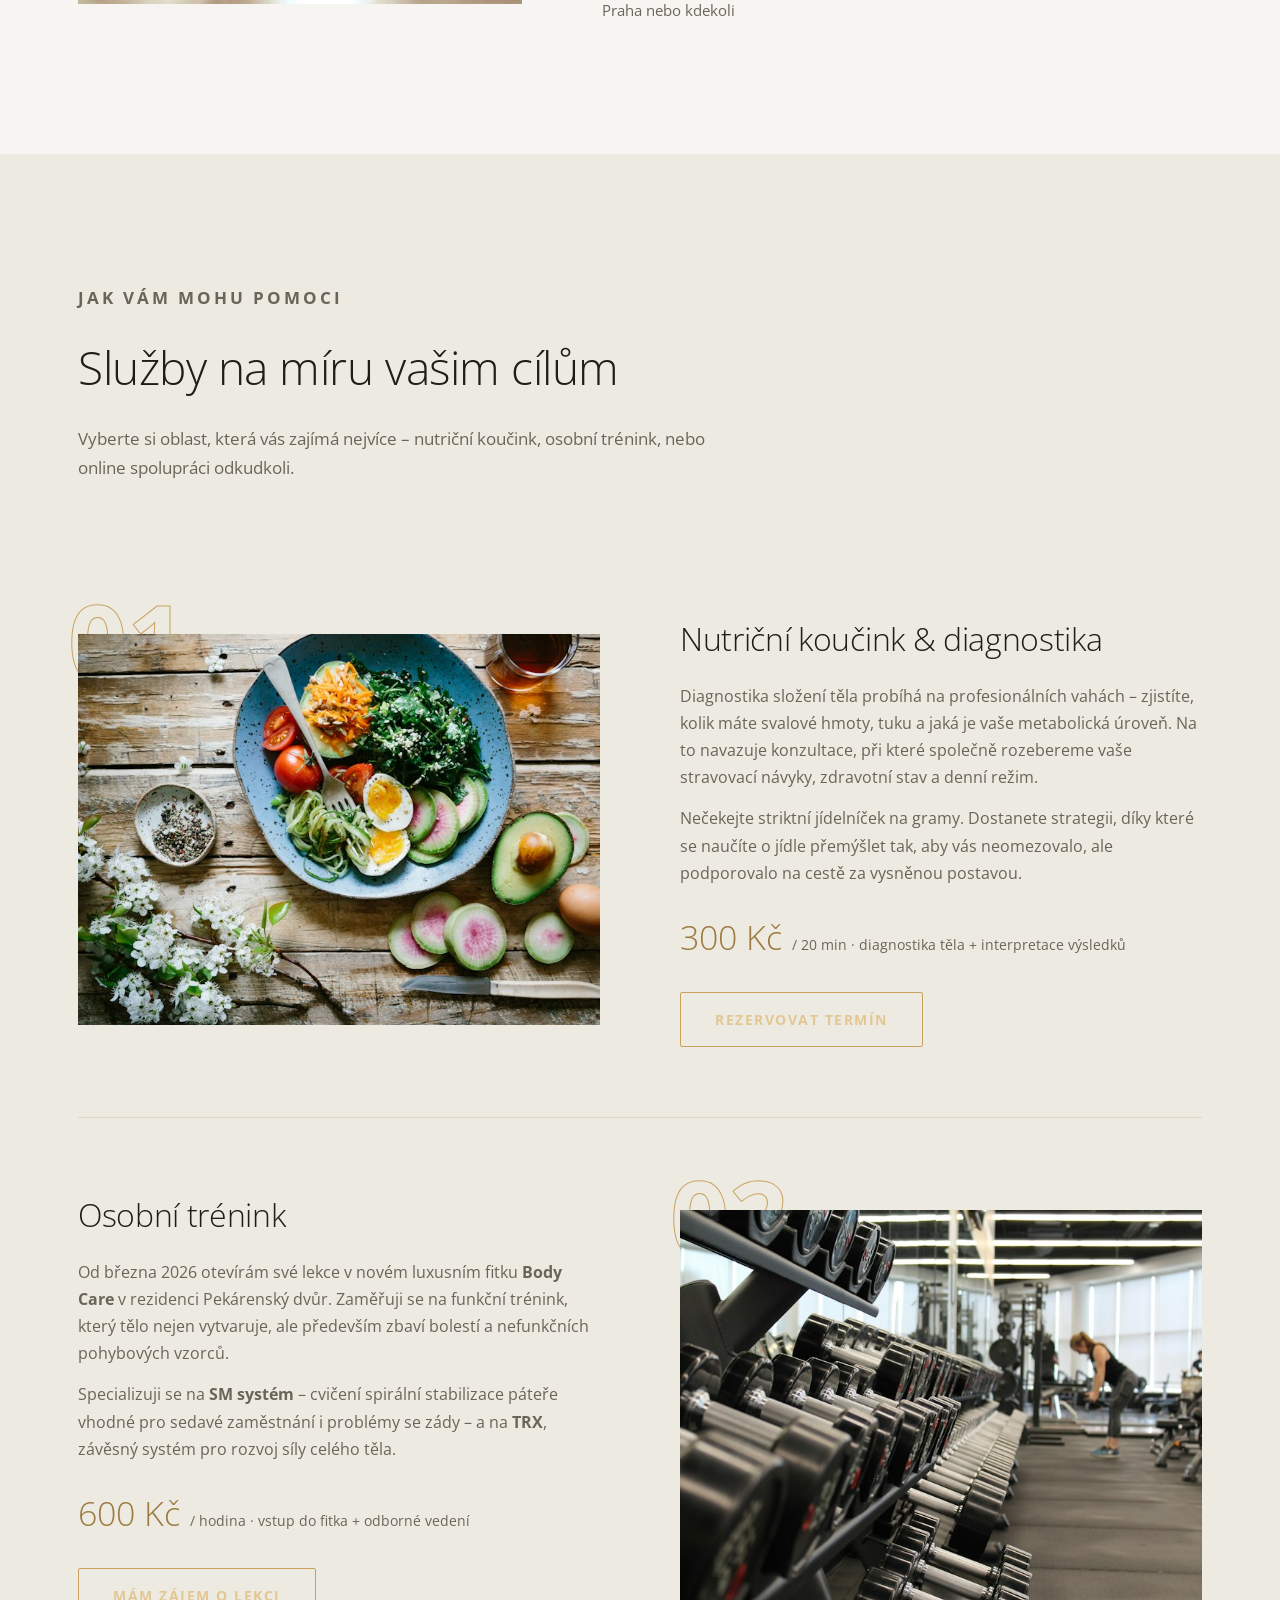
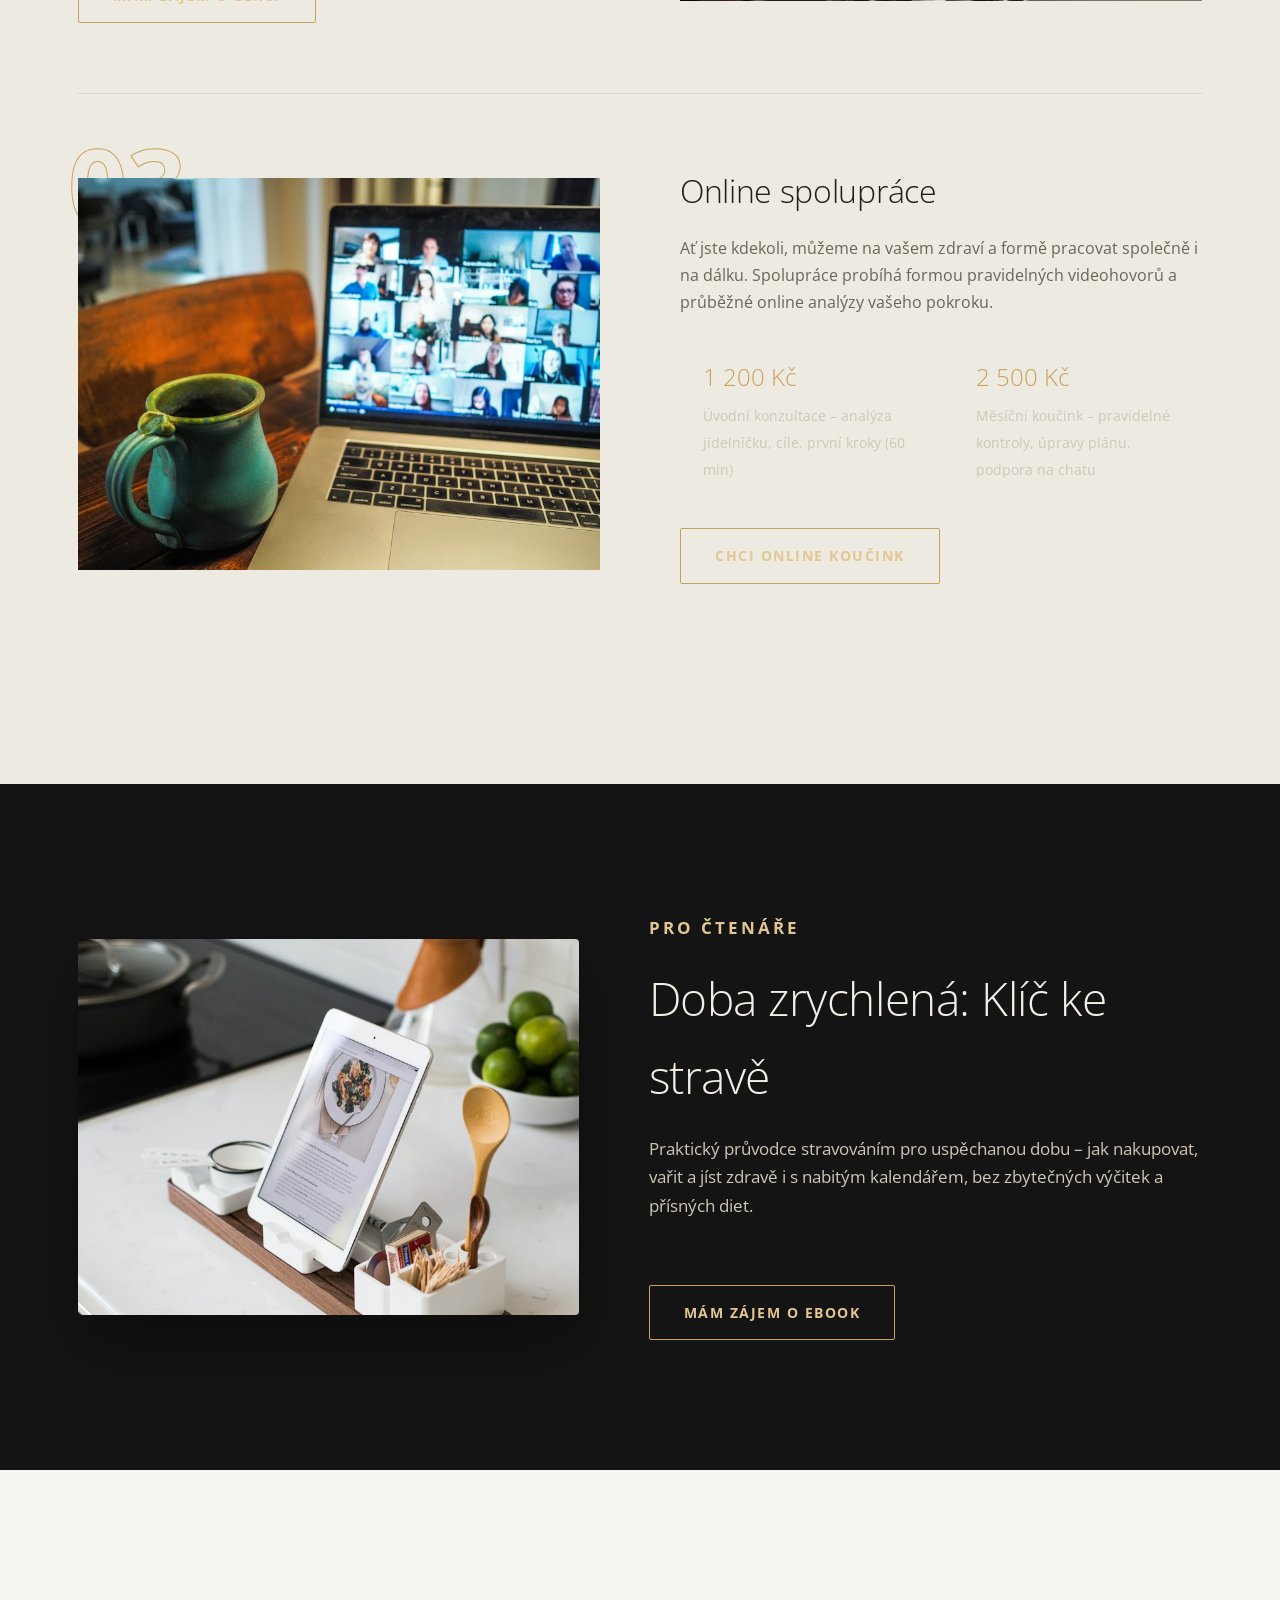
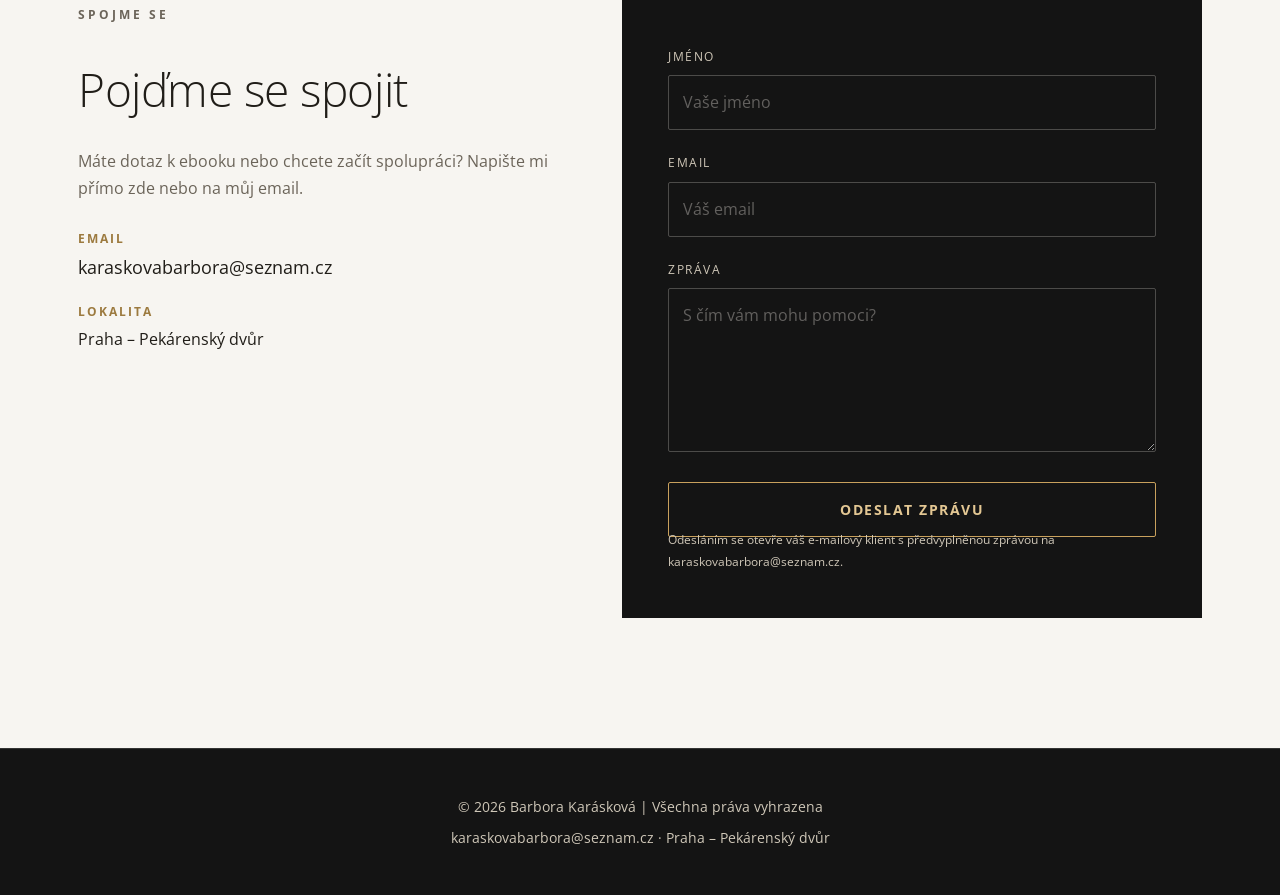
==== commit 4db26c3e: "Pridani lokalnich fotek do one-page verze" ====
--- a/one-page/index.html
+++ b/one-page/index.html
@@ -44,7 +44,7 @@
     <!-- HERO -->
     <section class="hero" id="uvod" data-theme="dark">
         <div class="hero-bg">
-            <img src="https://images.unsplash.com/photo-1571019613454-1cb2f99b2d8b?auto=format&amp;fit=crop&amp;q=80&amp;w=1600" alt="" role="presentation">
+            <img src="assets/hero.jpg" alt="" role="presentation">
         </div>
         <div class="container hero-content">
             <p class="overline reveal">Nutriční koučink &amp; osobní trénink</p>
@@ -65,7 +65,7 @@
     <section id="o-mne" data-theme="light">
         <div class="container about">
             <div class="about-img reveal">
-                <img src="https://images.unsplash.com/photo-1571019613454-1cb2f99b2d8b?auto=format&amp;fit=crop&amp;q=80&amp;w=800" alt="Barbora Karásková" loading="lazy">
+                <img src="assets/hero.jpg" alt="Barbora Karásková" loading="lazy">
             </div>
             <div class="about-text">
                 <p class="overline reveal">Kdo jsem</p>
@@ -102,7 +102,7 @@
             <div class="service reveal">
                 <div class="service-media">
                     <span class="service-num" aria-hidden="true">01</span>
-                    <img src="https://images.unsplash.com/photo-1490645935967-10de6ba17061?auto=format&amp;fit=crop&amp;q=80&amp;w=800" alt="Zdravá výživa" loading="lazy">
+                    <img src="assets/sluzba-vyziva.jpg" alt="Zdravá výživa" loading="lazy">
                 </div>
                 <div class="service-copy">
                     <h3>Nutriční koučink &amp; diagnostika</h3>
@@ -119,7 +119,7 @@
             <div class="service service--reverse reveal">
                 <div class="service-media">
                     <span class="service-num" aria-hidden="true">02</span>
-                    <img src="https://images.unsplash.com/photo-1534438327276-14e5300c3a48?auto=format&amp;fit=crop&amp;q=80&amp;w=800" alt="Fitness trénink" loading="lazy">
+                    <img src="assets/sluzba-trenink.jpg" alt="Fitness trénink" loading="lazy">
                 </div>
                 <div class="service-copy">
                     <h3>Osobní trénink</h3>
@@ -136,7 +136,7 @@
             <div class="service reveal">
                 <div class="service-media">
                     <span class="service-num" aria-hidden="true">03</span>
-                    <img src="https://images.unsplash.com/photo-1588196749597-9ff075ee6b5b?auto=format&amp;fit=crop&amp;q=80&amp;w=800" alt="Online konzultace" loading="lazy">
+                    <img src="assets/sluzba-online.jpg" alt="Online konzultace" loading="lazy">
                 </div>
                 <div class="service-copy">
                     <h3>Online spolupráce</h3>
@@ -161,7 +161,7 @@
     <section id="ebook" data-theme="dark">
         <div class="container ebook-wrap">
             <div class="ebook-cover reveal">
-                <img src="https://images.unsplash.com/photo-1495521821757-a1efb6729352?auto=format&amp;fit=crop&amp;q=80&amp;w=800" width="800" height="600" alt="Čtení receptů a nutričních tipů z ebooku Doba zrychlená: Klíč ke stravě na tabletu v kuchyni" loading="lazy">
+                <img src="assets/ebook.jpg" alt="Čtení receptů a nutričních tipů z ebooku Doba zrychlená: Klíč ke stravě na tabletu v kuchyni" loading="lazy">
             </div>
             <div class="ebook-copy">
                 <p class="overline reveal">Pro čtenáře</p>
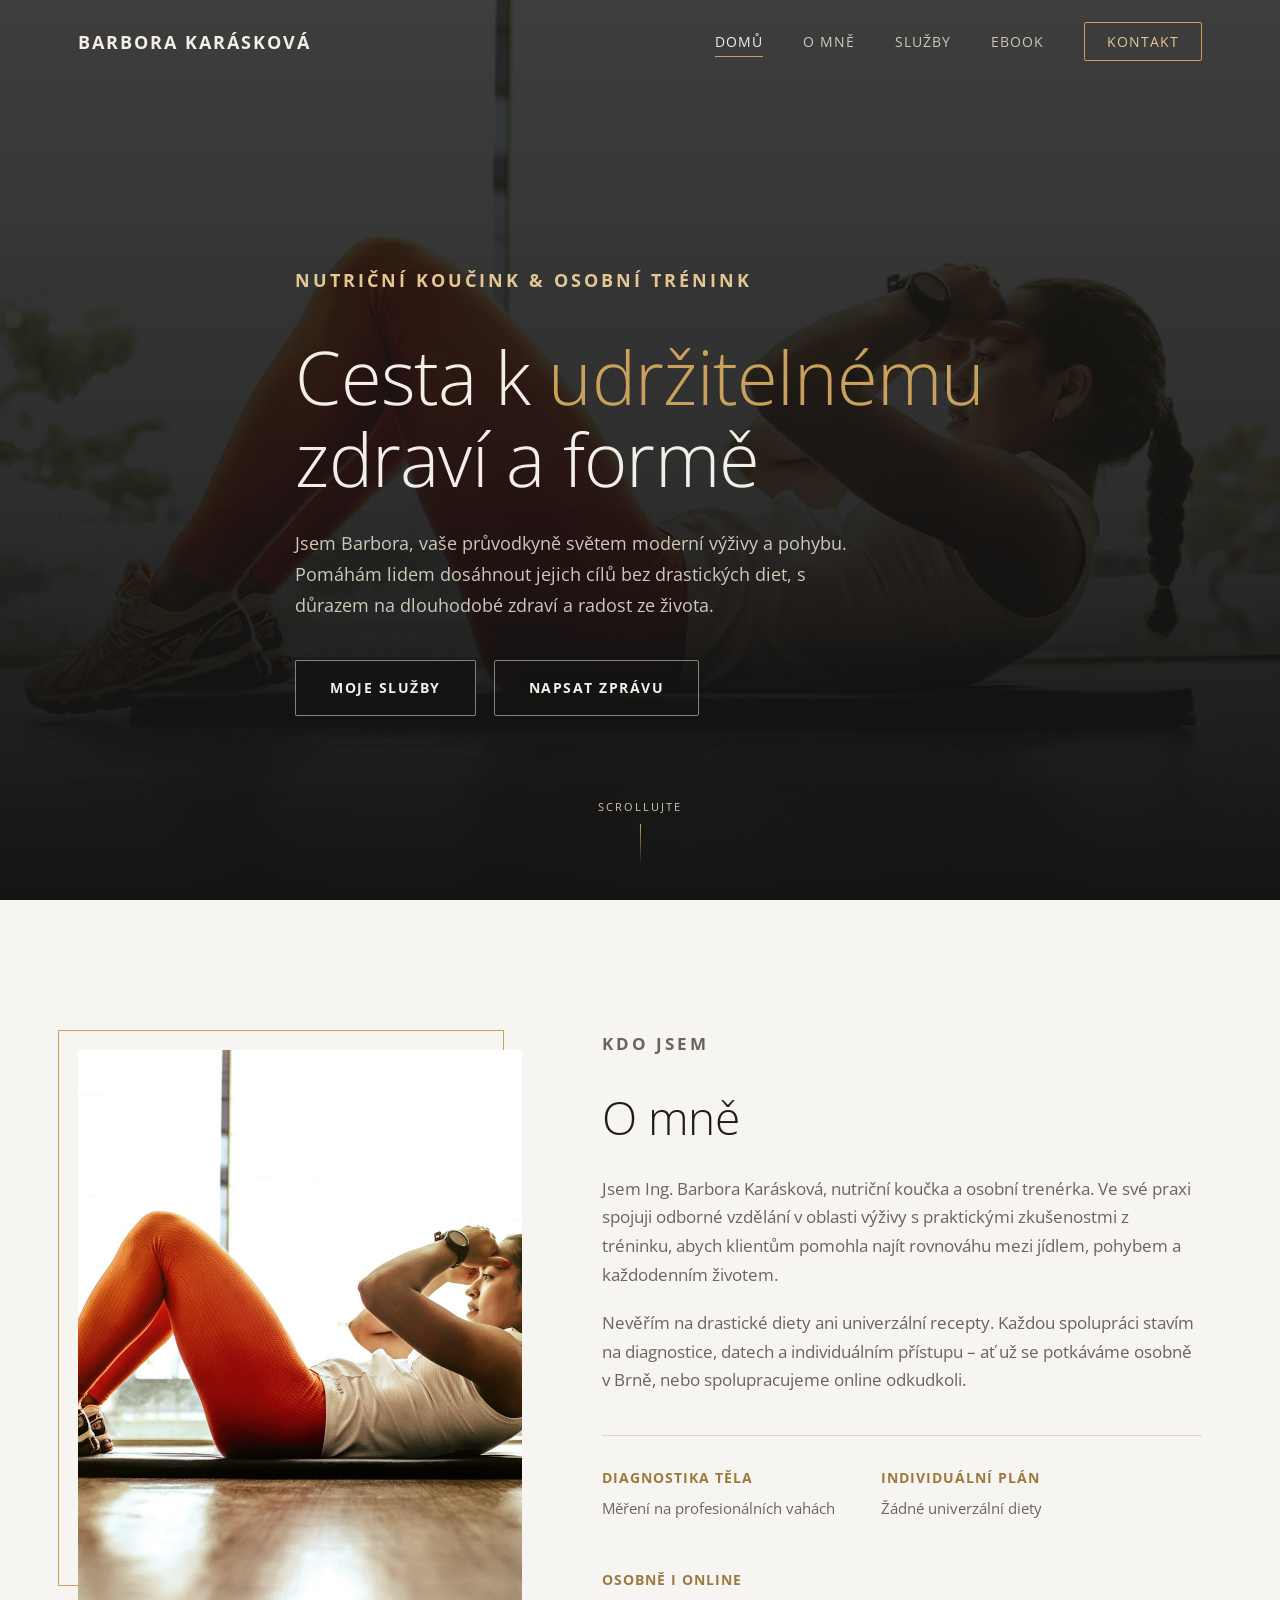
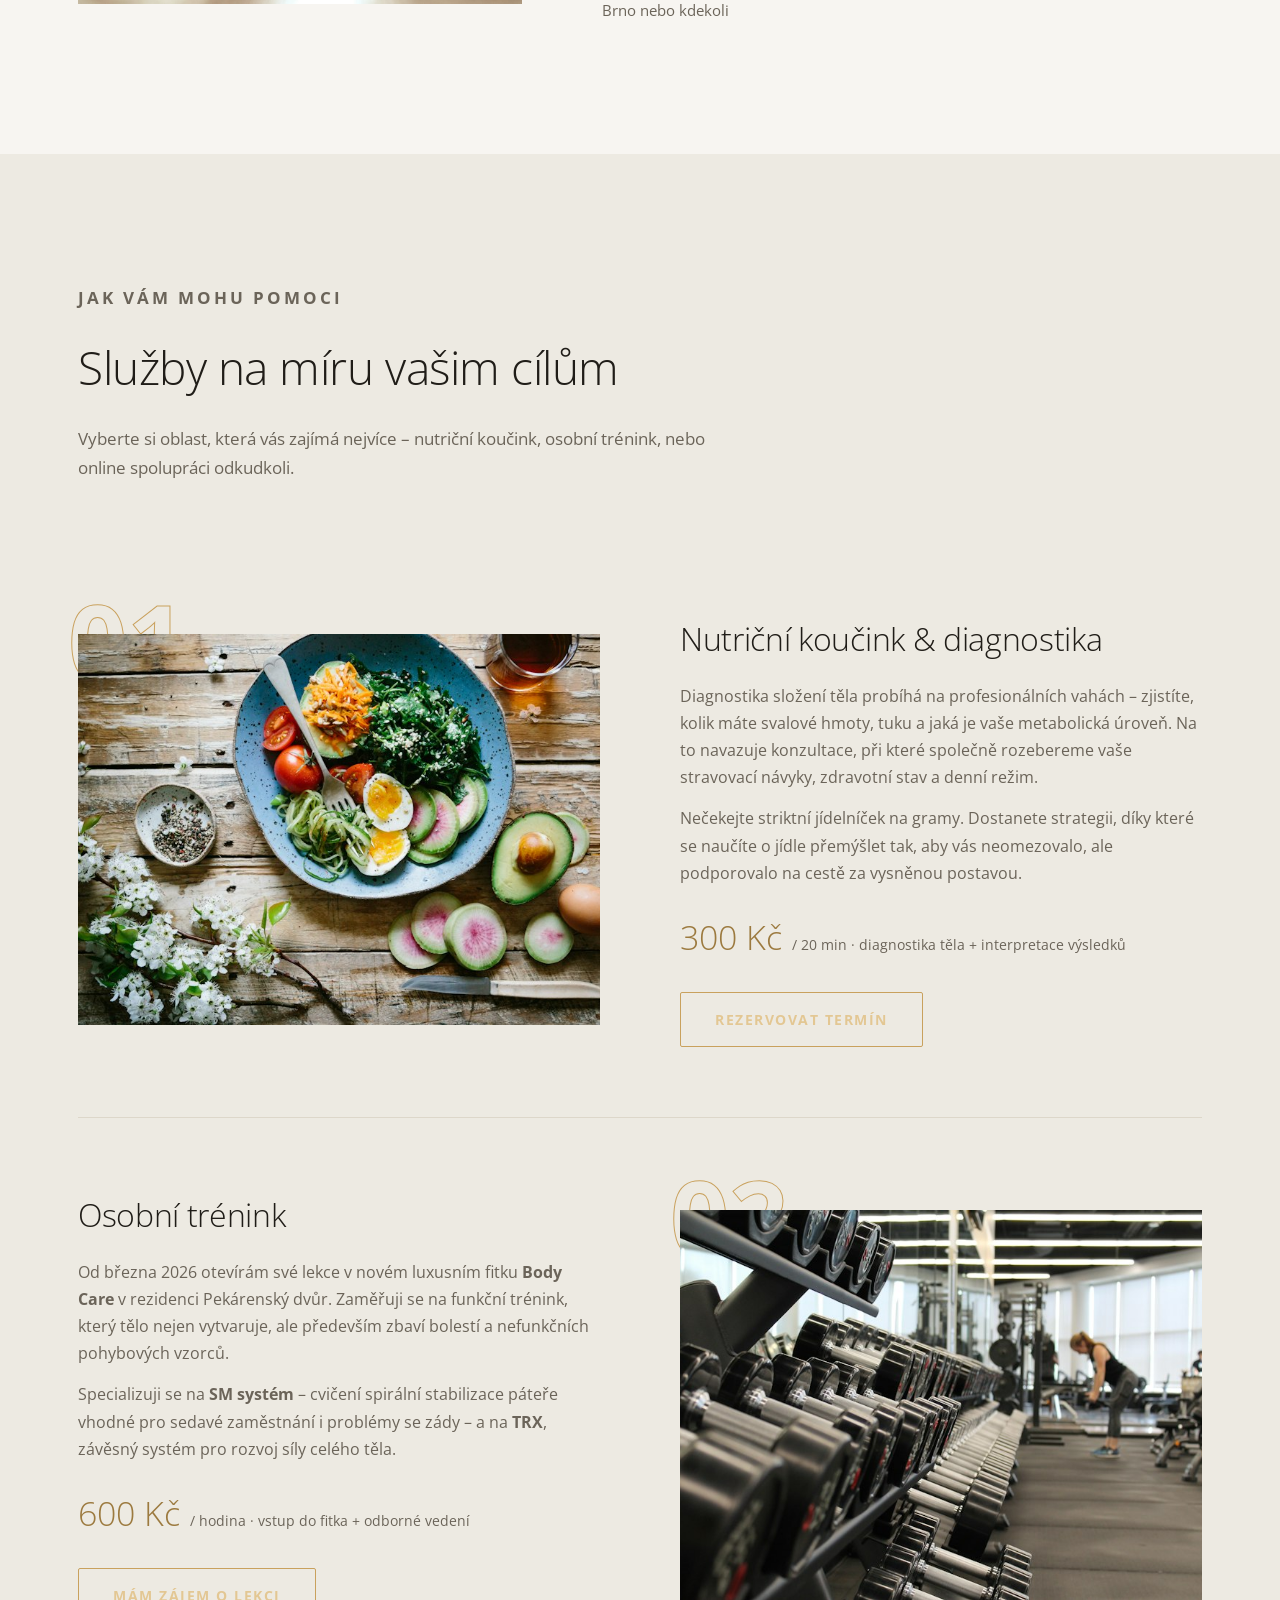
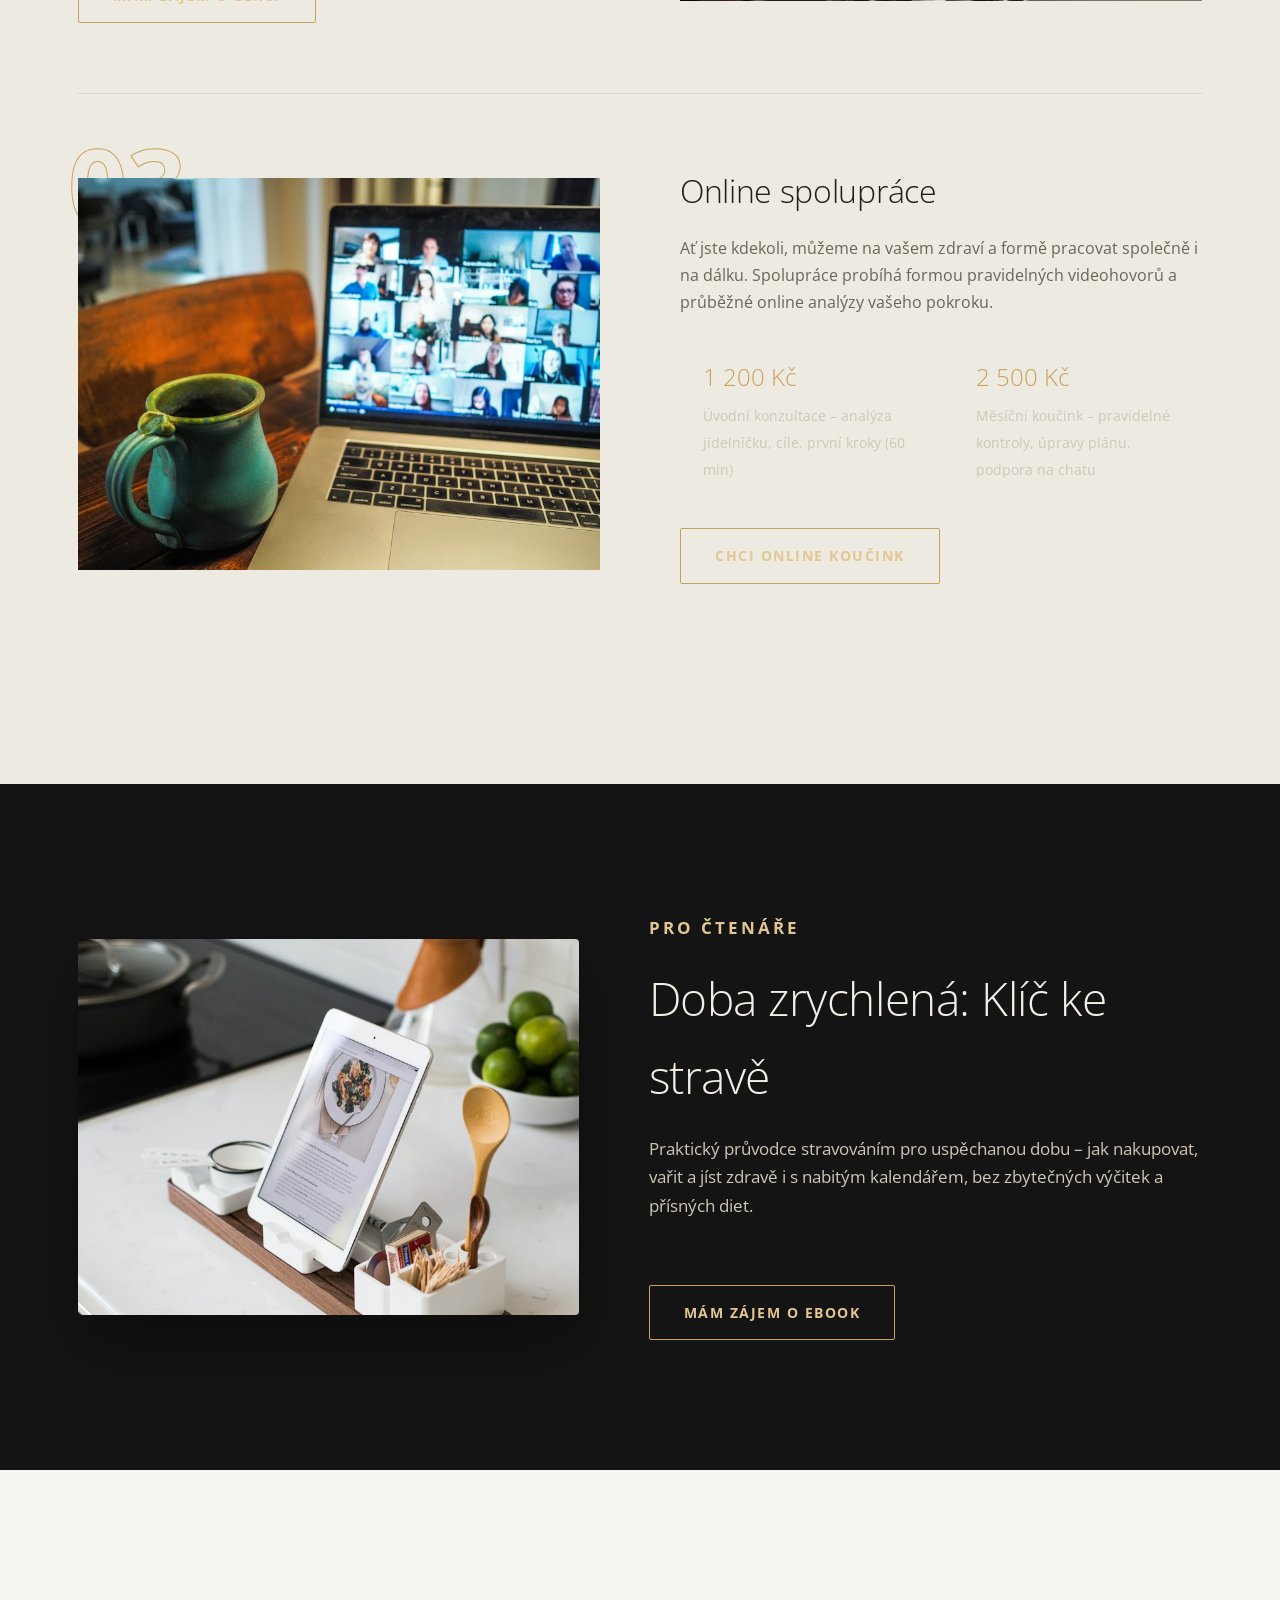
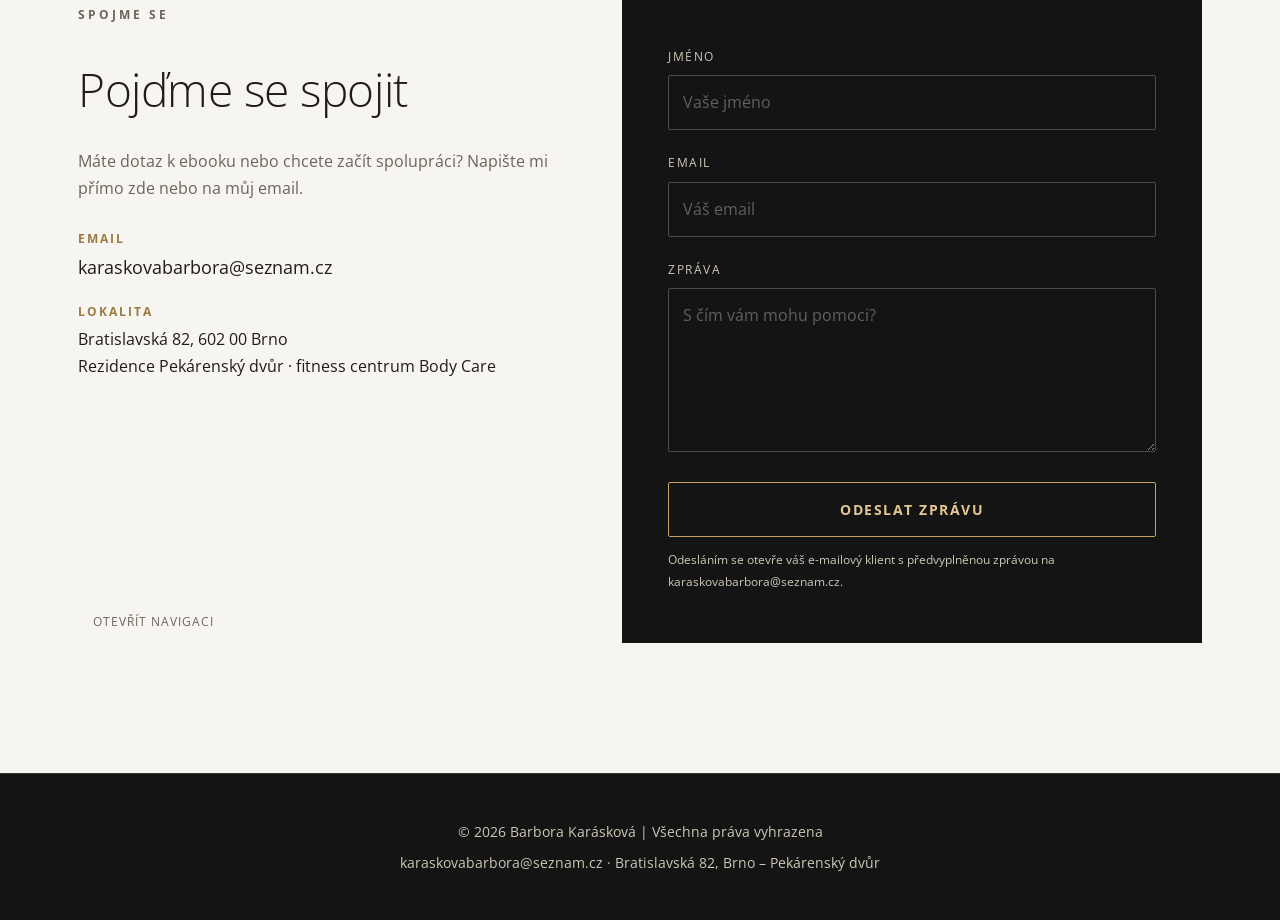
==== commit 044e67e3: "Oprava lokality na spravnou adresu v Brne a pridani mapy ke kontaktu" ====
--- a/one-page/index.html
+++ b/one-page/index.html
@@ -71,7 +71,7 @@
                 <p class="overline reveal">Kdo jsem</p>
                 <h2 class="reveal">O mně</h2>
                 <p class="reveal">Jsem Ing. Barbora Karásková, nutriční koučka a osobní trenérka. Ve své praxi spojuji odborné vzdělání v oblasti výživy s praktickými zkušenostmi z tréninku, abych klientům pomohla najít rovnováhu mezi jídlem, pohybem a každodenním životem.</p>
-                <p class="reveal" style="--delay:0.1s">Nevěřím na drastické diety ani univerzální recepty. Každou spolupráci stavím na diagnostice, datech a individuálním přístupu – ať už se potkáváme osobně v Praze, nebo spolupracujeme online odkudkoli.</p>
+                <p class="reveal" style="--delay:0.1s">Nevěřím na drastické diety ani univerzální recepty. Každou spolupráci stavím na diagnostice, datech a individuálním přístupu – ať už se potkáváme osobně v Brně, nebo spolupracujeme online odkudkoli.</p>
                 <div class="about-stats reveal" style="--delay:0.2s">
                     <div class="stat">
                         <strong>Diagnostika těla</strong>
@@ -83,7 +83,7 @@
                     </div>
                     <div class="stat">
                         <strong>Osobně i online</strong>
-                        <span>Praha nebo kdekoli</span>
+                        <span>Brno nebo kdekoli</span>
                     </div>
                 </div>
             </div>
@@ -186,7 +186,15 @@
                 </div>
                 <div class="contact-detail">
                     <strong>Lokalita</strong>
-                    <span>Praha – Pekárenský dvůr</span>
+                    <span>Bratislavská 82, 602 00 Brno<br>Rezidence Pekárenský dvůr &middot; fitness centrum Body Care</span>
+                </div>
+                <div class="contact-map">
+                    <iframe
+                        src="https://www.google.com/maps?q=Bratislavsk%C3%A1+82%2C+602+00+Brno&output=embed"
+                        title="Mapa – Bratislavská 82, Brno"
+                        loading="lazy"
+                        referrerpolicy="no-referrer-when-downgrade"></iframe>
+                    <a href="https://www.google.com/maps/search/?api=1&query=Bratislavsk%C3%A1+82%2C+602+00+Brno" target="_blank" rel="noopener">Otevřít navigaci</a>
                 </div>
             </div>
             <form class="contact-form reveal" id="contact-form" style="--delay:0.1s">
@@ -207,7 +215,7 @@
 <footer class="site-footer">
     <div class="container">
         <p>© 2026 Barbora Karásková | Všechna práva vyhrazena</p>
-        <p><a href="mailto:karaskovabarbora@seznam.cz">karaskovabarbora@seznam.cz</a> &middot; Praha – Pekárenský dvůr</p>
+        <p><a href="mailto:karaskovabarbora@seznam.cz">karaskovabarbora@seznam.cz</a> &middot; Bratislavská 82, Brno – Pekárenský dvůr</p>
     </div>
 </footer>
 
--- a/one-page/styles.css
+++ b/one-page/styles.css
@@ -562,6 +562,34 @@
 }
 .contact-detail a { text-decoration: none; font-size: 1.1rem; }
 .contact-detail a:hover { color: var(--gold-deep); }
+
+.contact-map {
+  width: 100%;
+  max-width: 340px;
+  border-radius: 2px;
+  overflow: hidden;
+  border: 1px solid var(--ink-line, rgba(0,0,0,0.12));
+}
+.contact-map iframe {
+  display: block;
+  width: 100%;
+  height: 200px;
+  border: 0;
+  filter: grayscale(1) contrast(1.05);
+  transition: filter 0.3s ease;
+}
+.contact-map iframe:hover { filter: grayscale(0.2) contrast(1.05); }
+.contact-map a {
+  display: block;
+  padding: 10px 14px;
+  font-size: 0.78rem;
+  letter-spacing: 1px;
+  text-transform: uppercase;
+  text-decoration: none;
+  color: var(--text-on-light-muted);
+  border-top: 1px solid var(--ink-line, rgba(0,0,0,0.12));
+}
+.contact-map a:hover { color: var(--gold-deep); }
 
 .contact-form {
   background: var(--ink);
@@ -603,7 +631,7 @@
 .form-note {
   font-size: 0.78rem;
   color: var(--text-on-dark-muted);
-  margin-top: -8px;
+  margin-top: 12px;
   margin-bottom: 0;
 }
 
@@ -621,6 +649,56 @@
 .site-footer a:hover { color: var(--gold); }
 
 .site-footer p + p { margin-top: 8px; }
+
+/* ------------------------------- Sociální sítě ------------------------------ */
+.social-links {
+  display: flex;
+  gap: 12px;
+  align-items: center;
+}
+
+.social-link {
+  display: flex;
+  align-items: center;
+  justify-content: center;
+  width: 38px;
+  height: 38px;
+  border-radius: 50%;
+  border: 1px solid rgba(243, 239, 231, 0.25);
+  color: var(--text-on-dark-muted);
+  transition: border-color 0.3s var(--ease), color 0.3s var(--ease), background 0.3s var(--ease), transform 0.3s var(--ease);
+}
+
+.social-link:hover {
+  border-color: var(--gold);
+  color: var(--gold);
+  background: rgba(201, 161, 93, 0.1);
+  transform: translateY(-2px);
+}
+
+.social-links--footer {
+  justify-content: center;
+  margin-top: 20px;
+}
+
+.social-links--menu {
+  margin-top: 6px;
+}
+
+.social-links--contact {
+  margin-top: 26px;
+}
+
+.social-links--contact .social-link {
+  border-color: #ddd7ca;
+  color: var(--text-on-light-muted);
+}
+
+.social-links--contact .social-link:hover {
+  border-color: var(--gold-deep);
+  color: var(--gold-deep);
+  background: rgba(156, 122, 63, 0.08);
+}
 
 /* ------------------------------------ Responzivita -------------------------------- */
 @media (max-width: 1024px) {
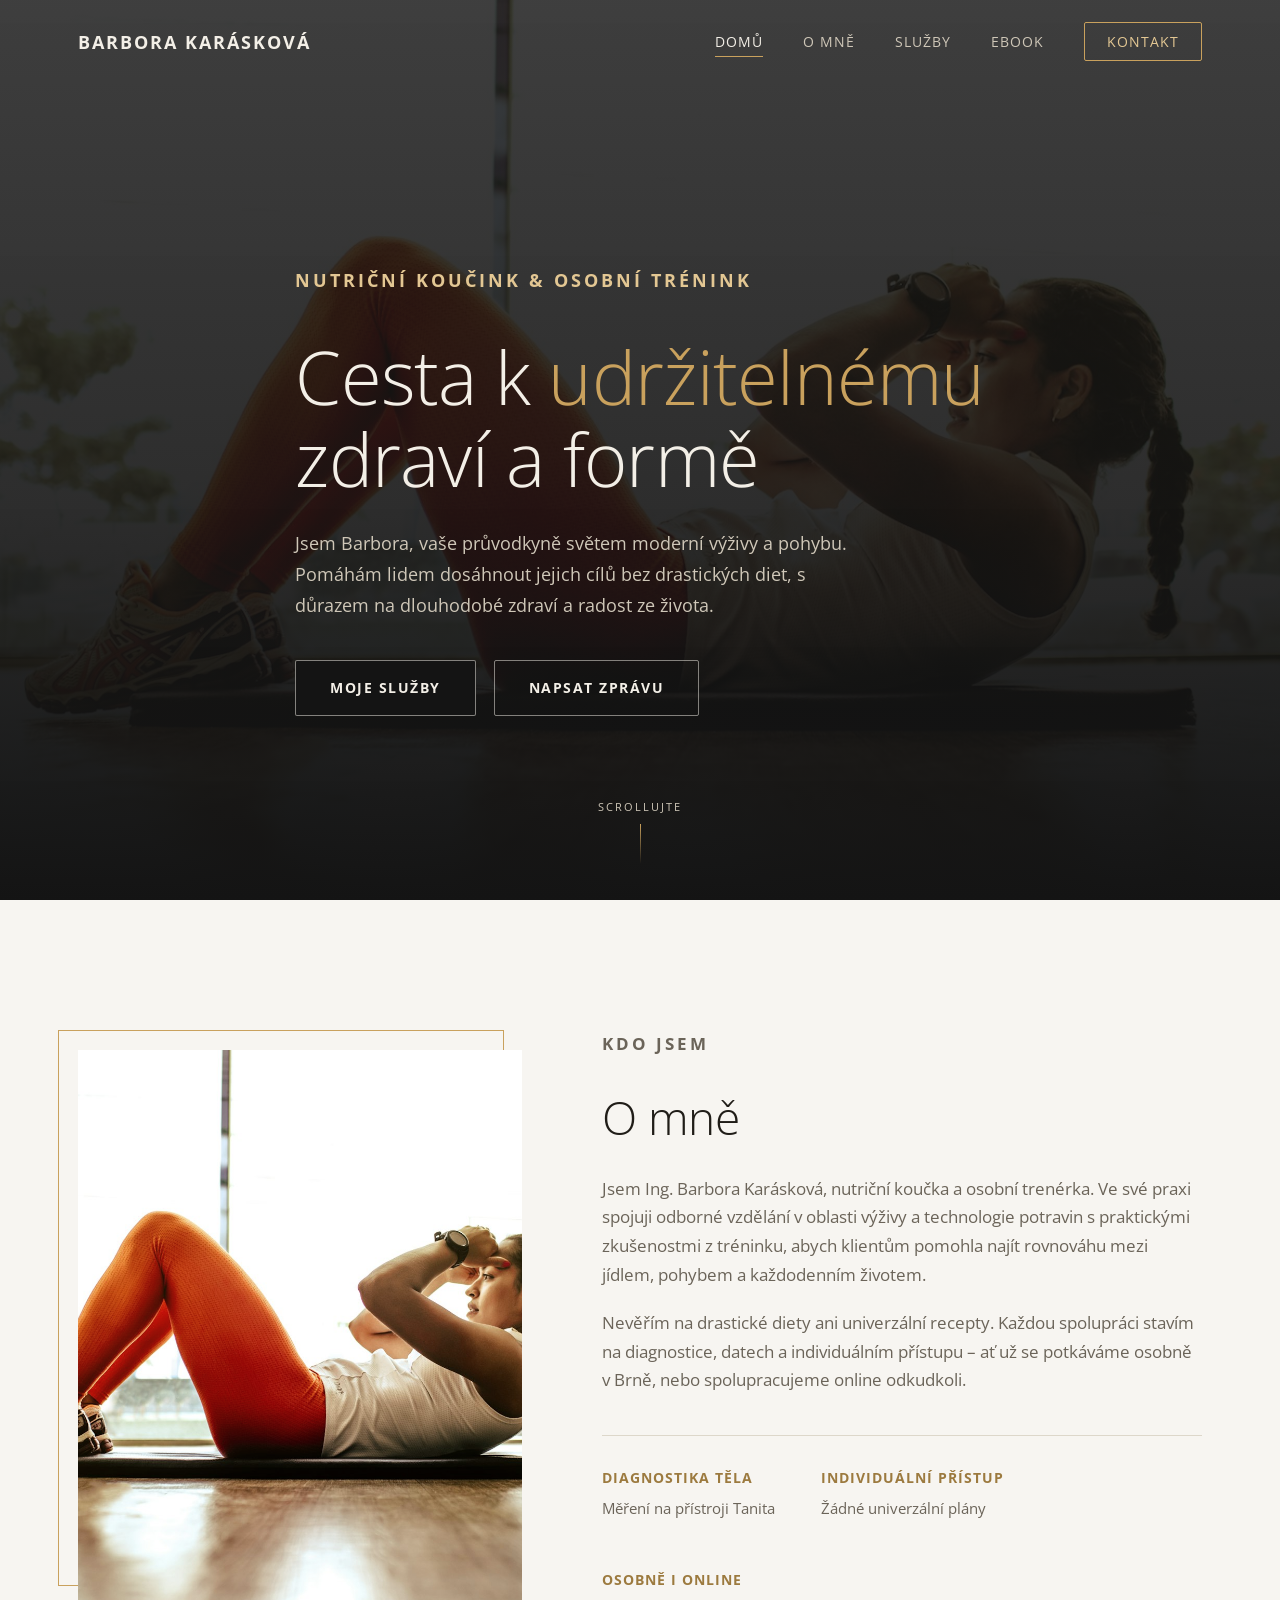
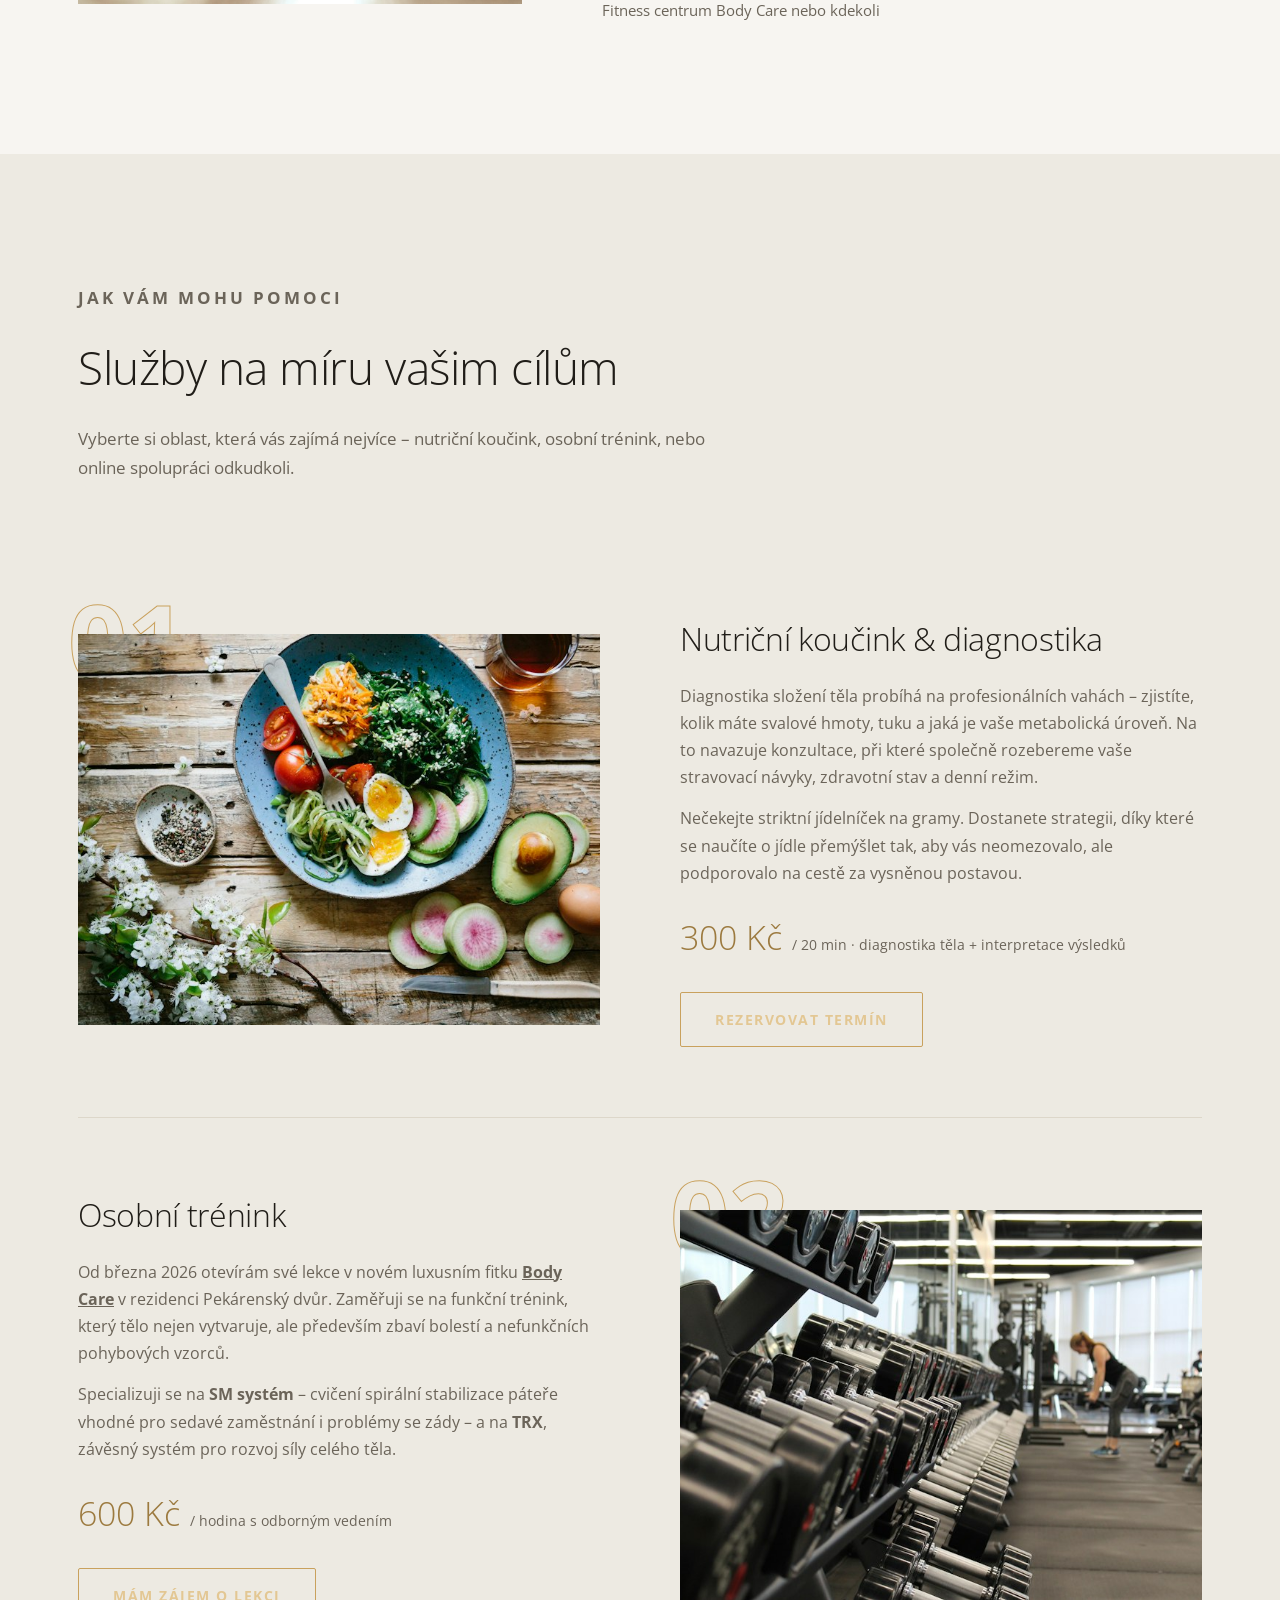
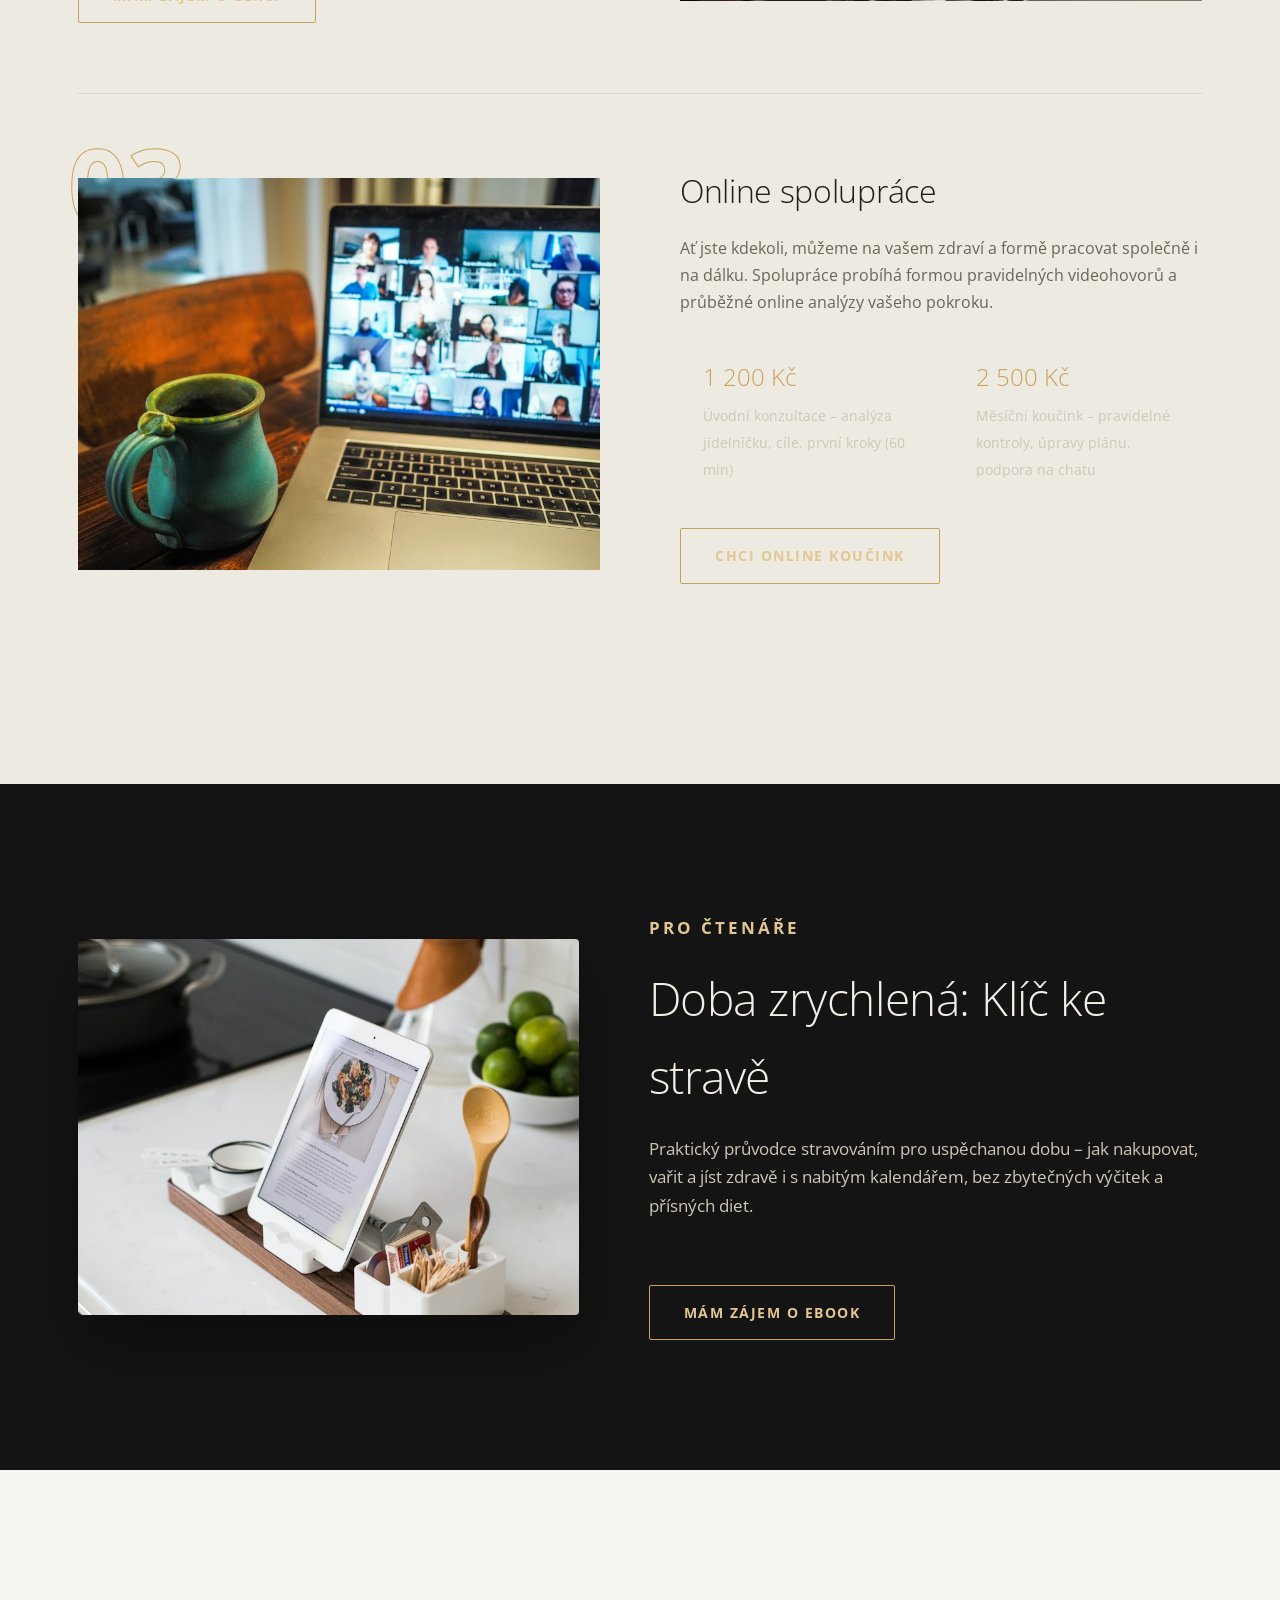
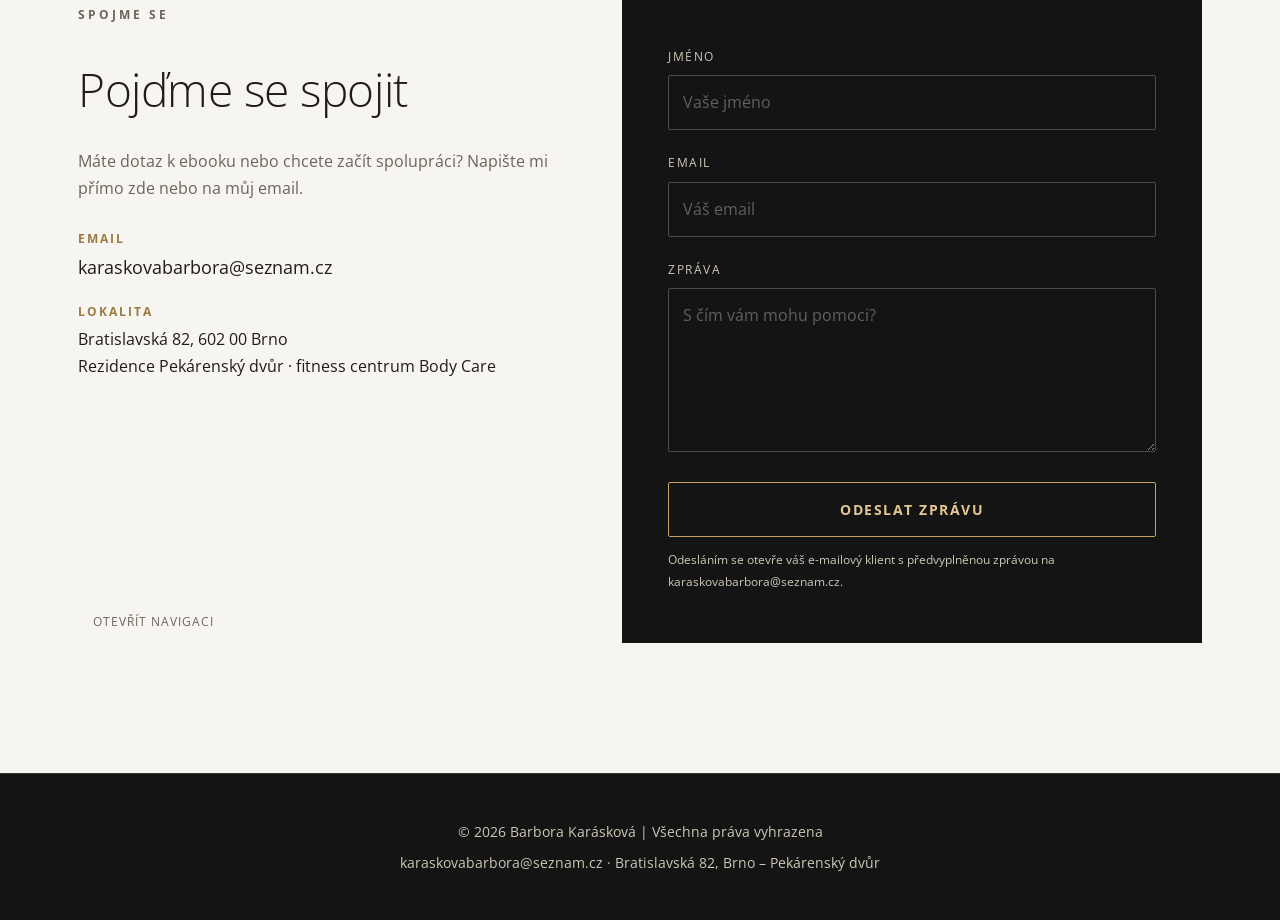
==== commit ebaba726: "Uprava textu O mne, sluzby Osobni trenink a odkaz na Body Care" ====
--- a/one-page/index.html
+++ b/one-page/index.html
@@ -70,20 +70,20 @@
             <div class="about-text">
                 <p class="overline reveal">Kdo jsem</p>
                 <h2 class="reveal">O mně</h2>
-                <p class="reveal">Jsem Ing. Barbora Karásková, nutriční koučka a osobní trenérka. Ve své praxi spojuji odborné vzdělání v oblasti výživy s praktickými zkušenostmi z tréninku, abych klientům pomohla najít rovnováhu mezi jídlem, pohybem a každodenním životem.</p>
+                <p class="reveal">Jsem Ing. Barbora Karásková, nutriční koučka a osobní trenérka. Ve své praxi spojuji odborné vzdělání v oblasti výživy a technologie potravin s praktickými zkušenostmi z tréninku, abych klientům pomohla najít rovnováhu mezi jídlem, pohybem a každodenním životem.</p>
                 <p class="reveal" style="--delay:0.1s">Nevěřím na drastické diety ani univerzální recepty. Každou spolupráci stavím na diagnostice, datech a individuálním přístupu – ať už se potkáváme osobně v Brně, nebo spolupracujeme online odkudkoli.</p>
                 <div class="about-stats reveal" style="--delay:0.2s">
                     <div class="stat">
                         <strong>Diagnostika těla</strong>
-                        <span>Měření na profesionálních vahách</span>
+                        <span>Měření na přístroji Tanita</span>
                     </div>
                     <div class="stat">
-                        <strong>Individuální plán</strong>
-                        <span>Žádné univerzální diety</span>
+                        <strong>Individuální přístup</strong>
+                        <span>Žádné univerzální plány</span>
                     </div>
                     <div class="stat">
                         <strong>Osobně i online</strong>
-                        <span>Brno nebo kdekoli</span>
+                        <span>Fitness centrum Body Care nebo kdekoli</span>
                     </div>
                 </div>
             </div>
@@ -123,11 +123,11 @@
                 </div>
                 <div class="service-copy">
                     <h3>Osobní trénink</h3>
-                    <p>Od března 2026 otevírám své lekce v novém luxusním fitku <strong>Body Care</strong> v rezidenci Pekárenský dvůr. Zaměřuji se na funkční trénink, který tělo nejen vytvaruje, ale především zbaví bolestí a nefunkčních pohybových vzorců.</p>
+                    <p>Od března 2026 otevírám své lekce v novém luxusním fitku <a href="https://www.body-care.cz" target="_blank" rel="noopener"><strong>Body Care</strong></a> v rezidenci Pekárenský dvůr. Zaměřuji se na funkční trénink, který tělo nejen vytvaruje, ale především zbaví bolestí a nefunkčních pohybových vzorců.</p>
                     <p>Specializuji se na <strong>SM systém</strong> – cvičení spirální stabilizace páteře vhodné pro sedavé zaměstnání i problémy se zády – a na <strong>TRX</strong>, závěsný systém pro rozvoj síly celého těla.</p>
                     <div class="service-price">
                         <strong>600 Kč</strong>
-                        <span>/ hodina &middot; vstup do fitka + odborné vedení</span>
+                        <span>/ hodina s odborným vedením</span>
                     </div>
                     <a href="#kontakt" class="btn btn--gold">Mám zájem o lekci</a>
                 </div>
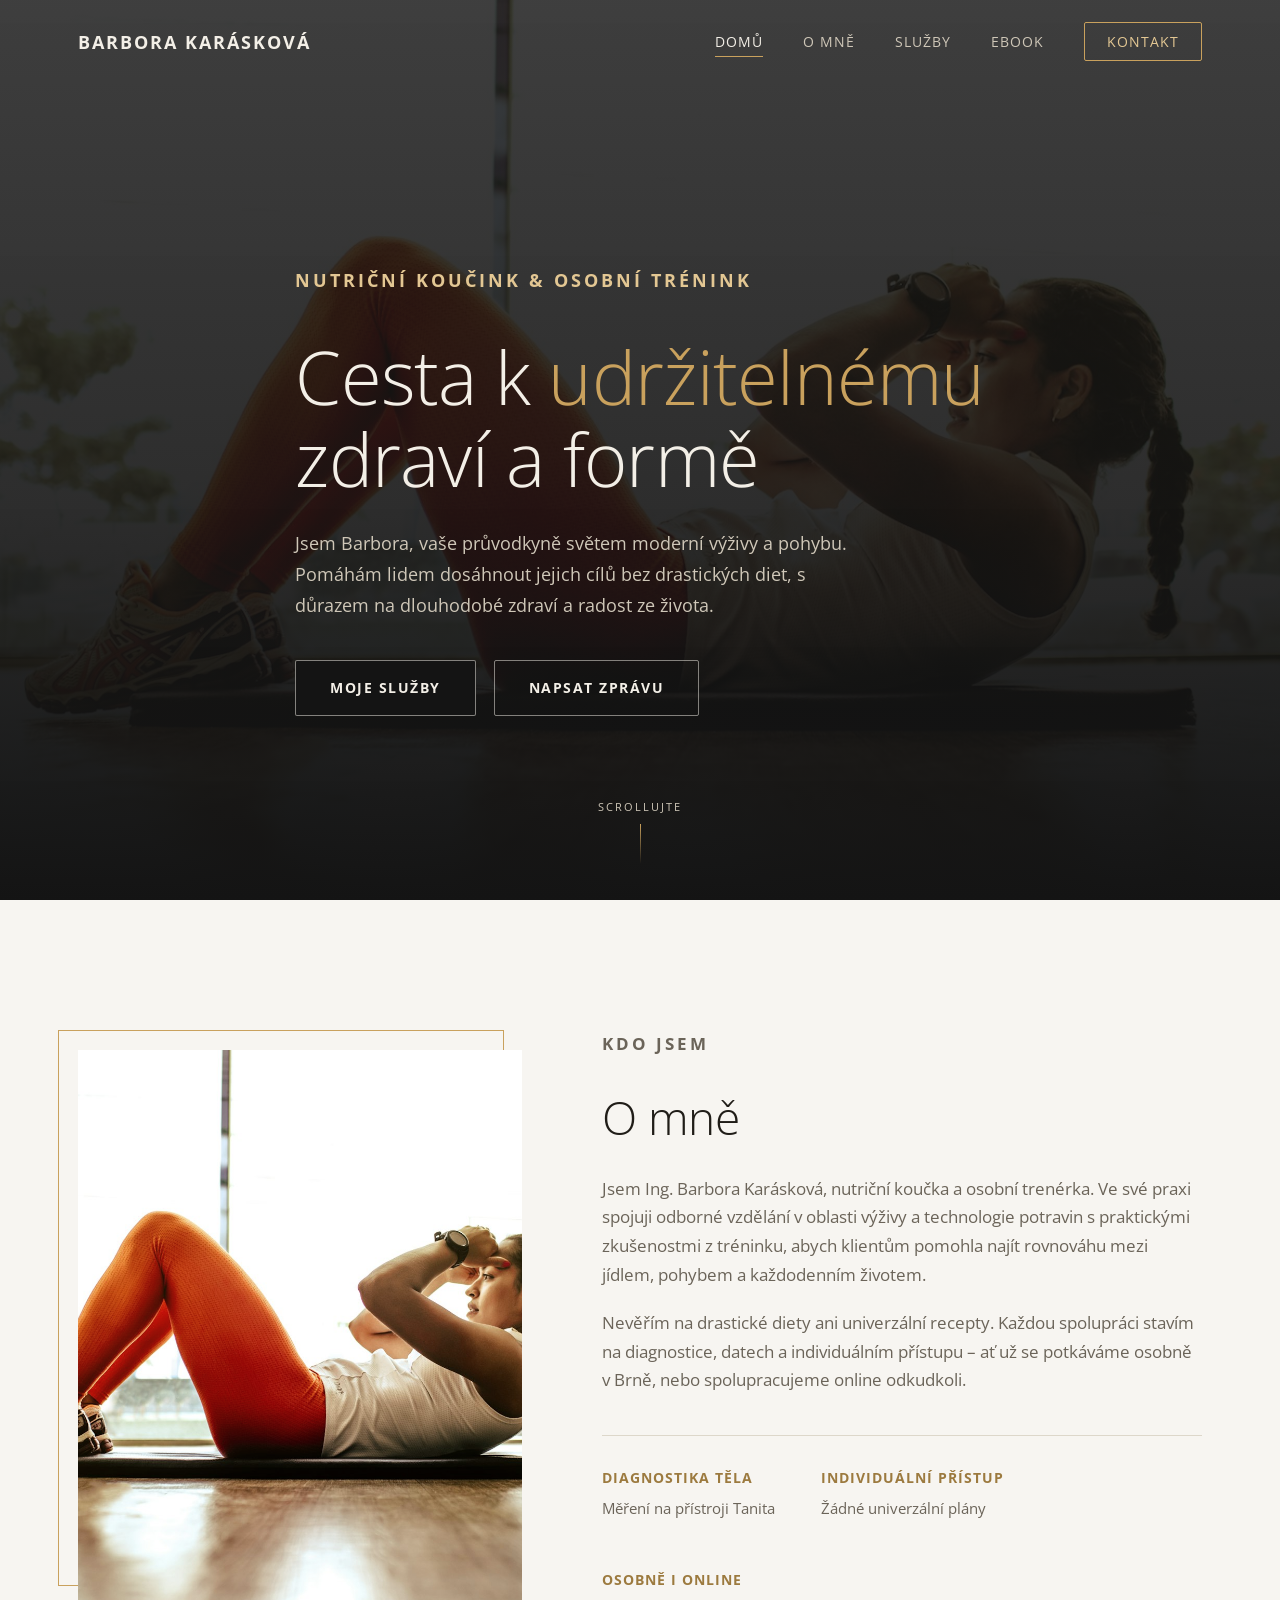
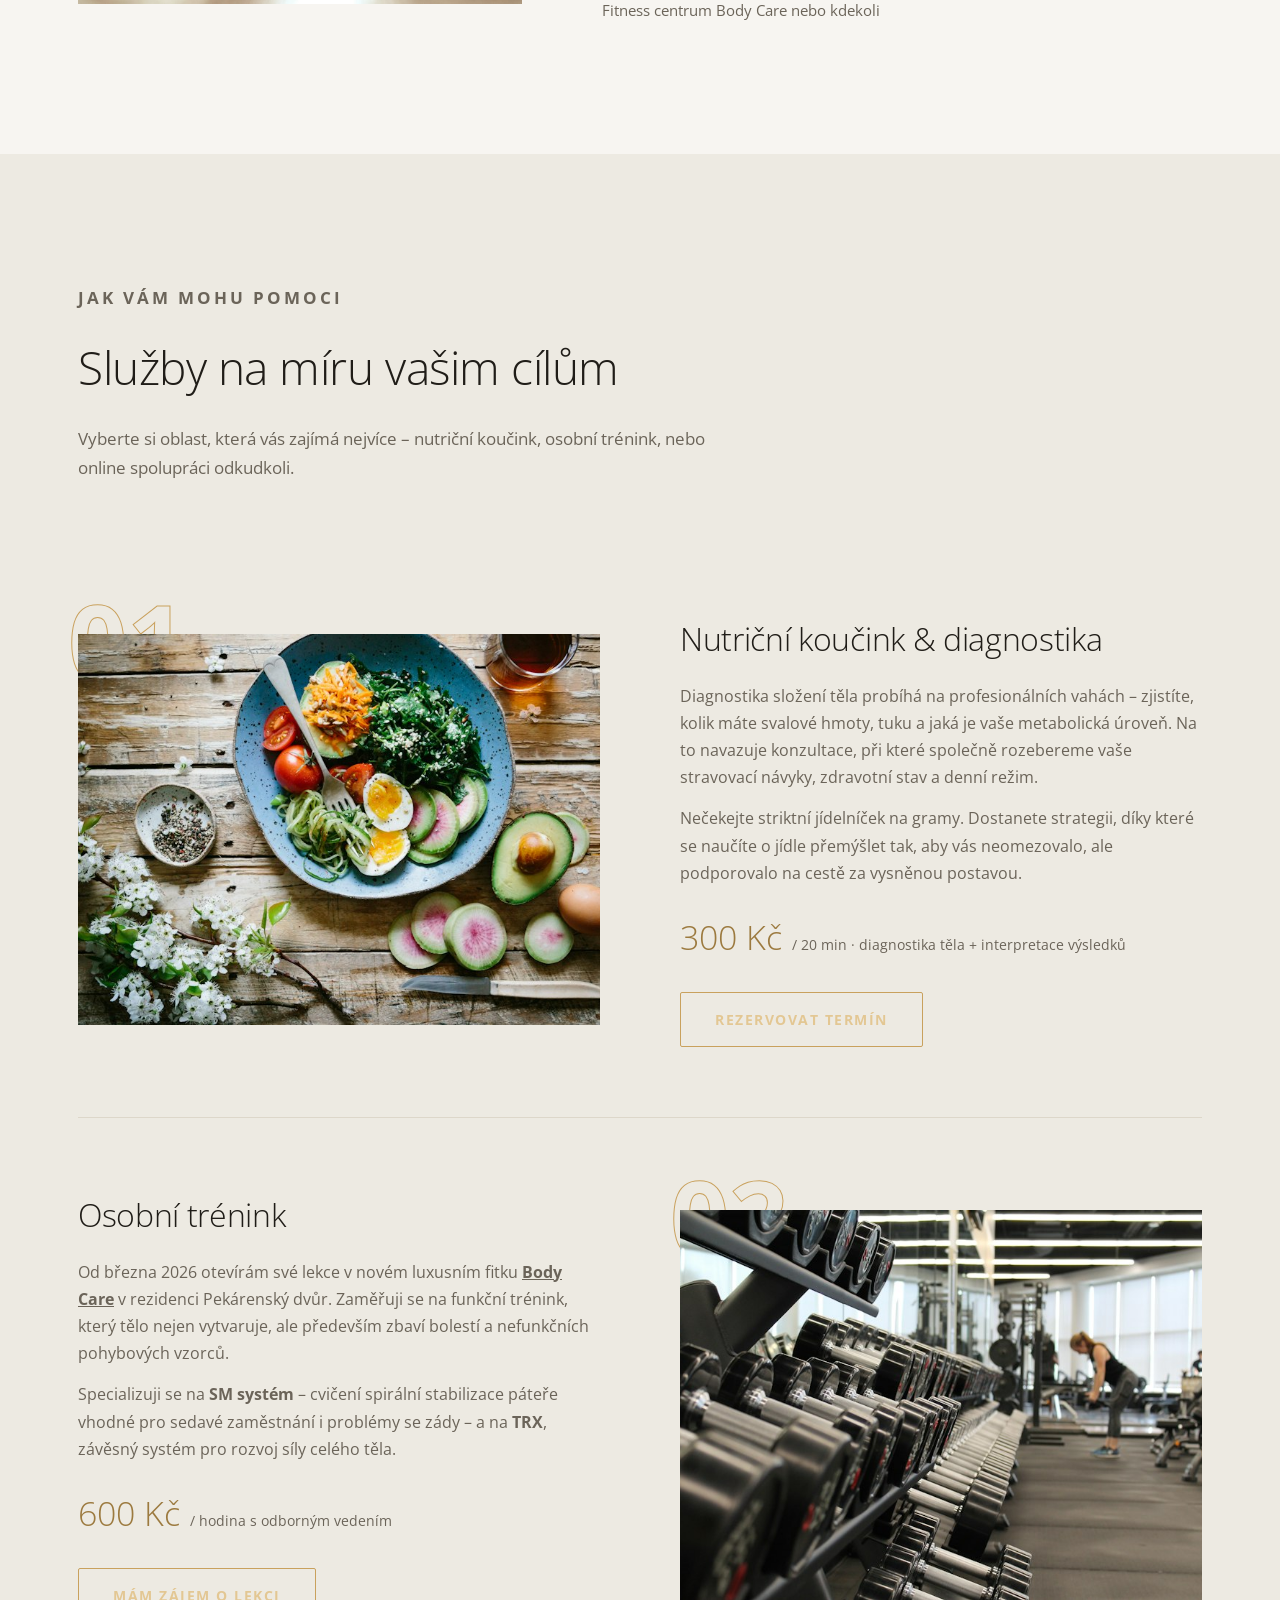
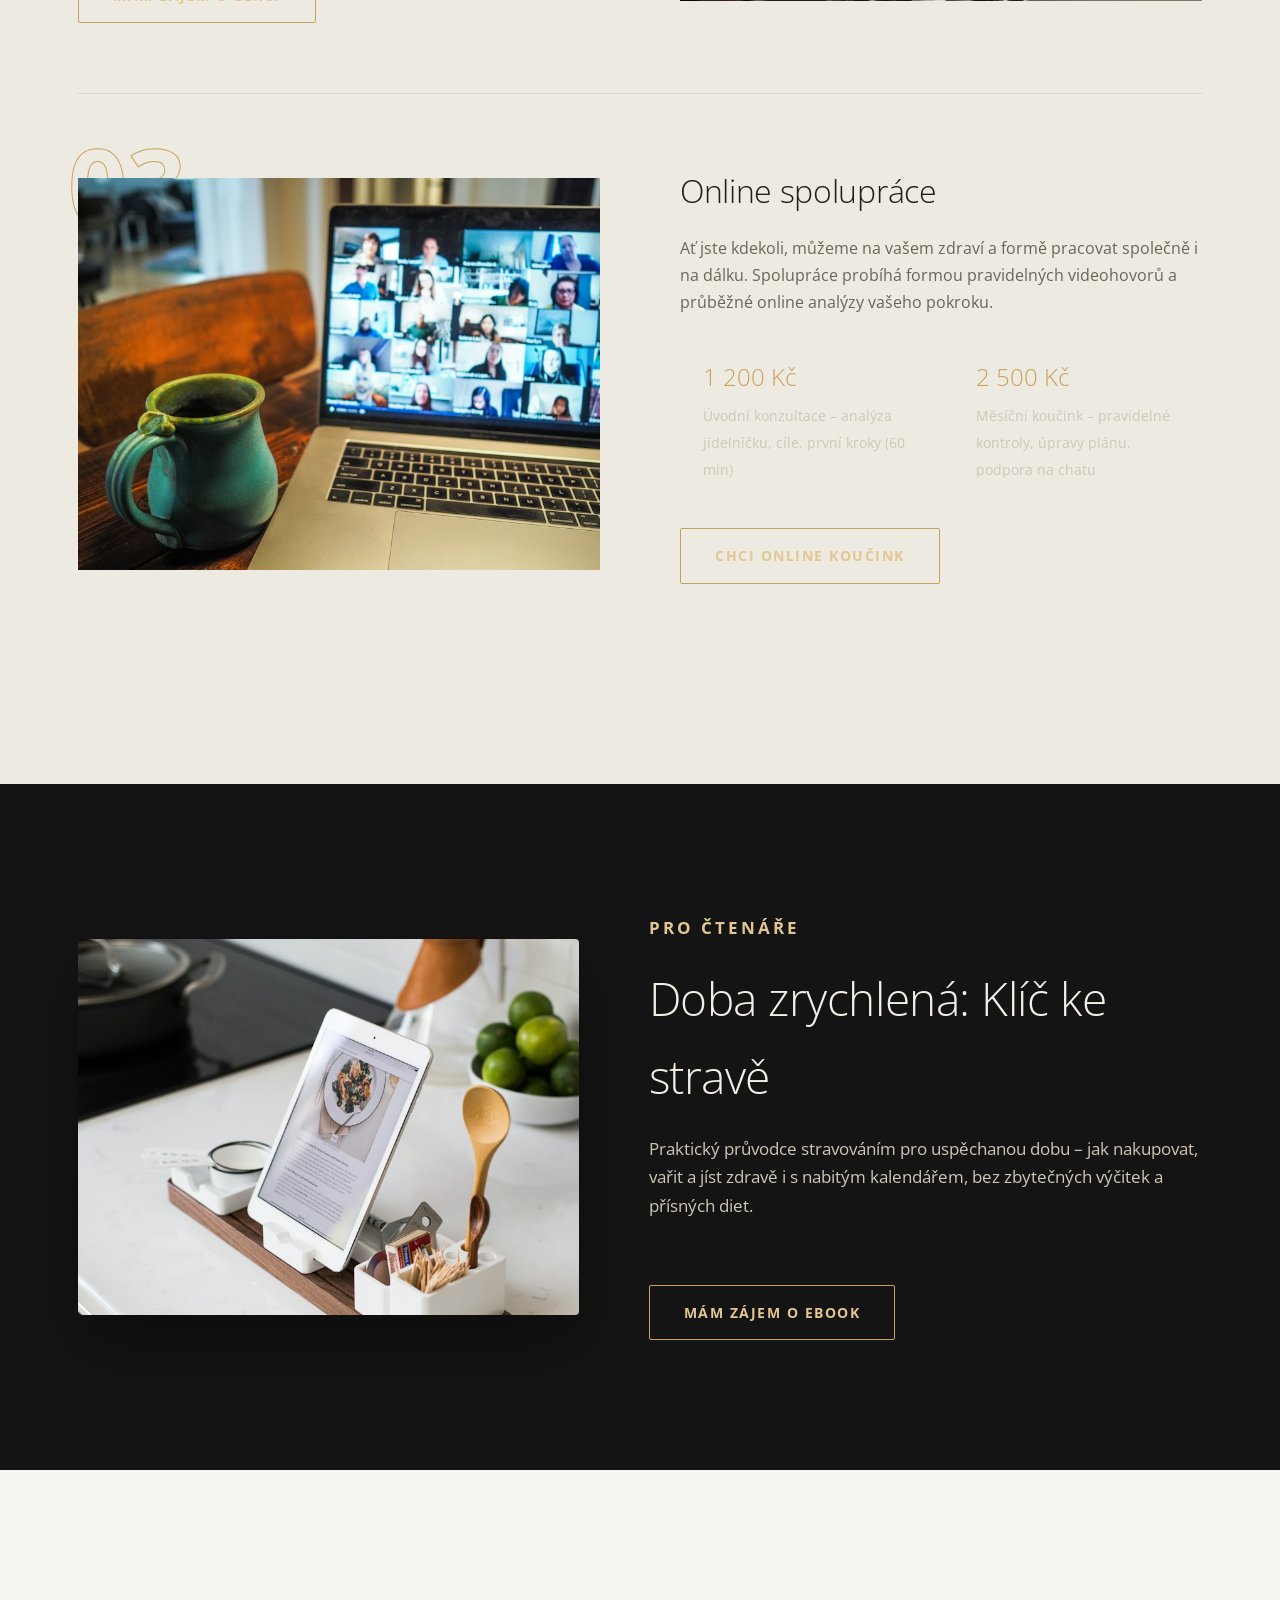
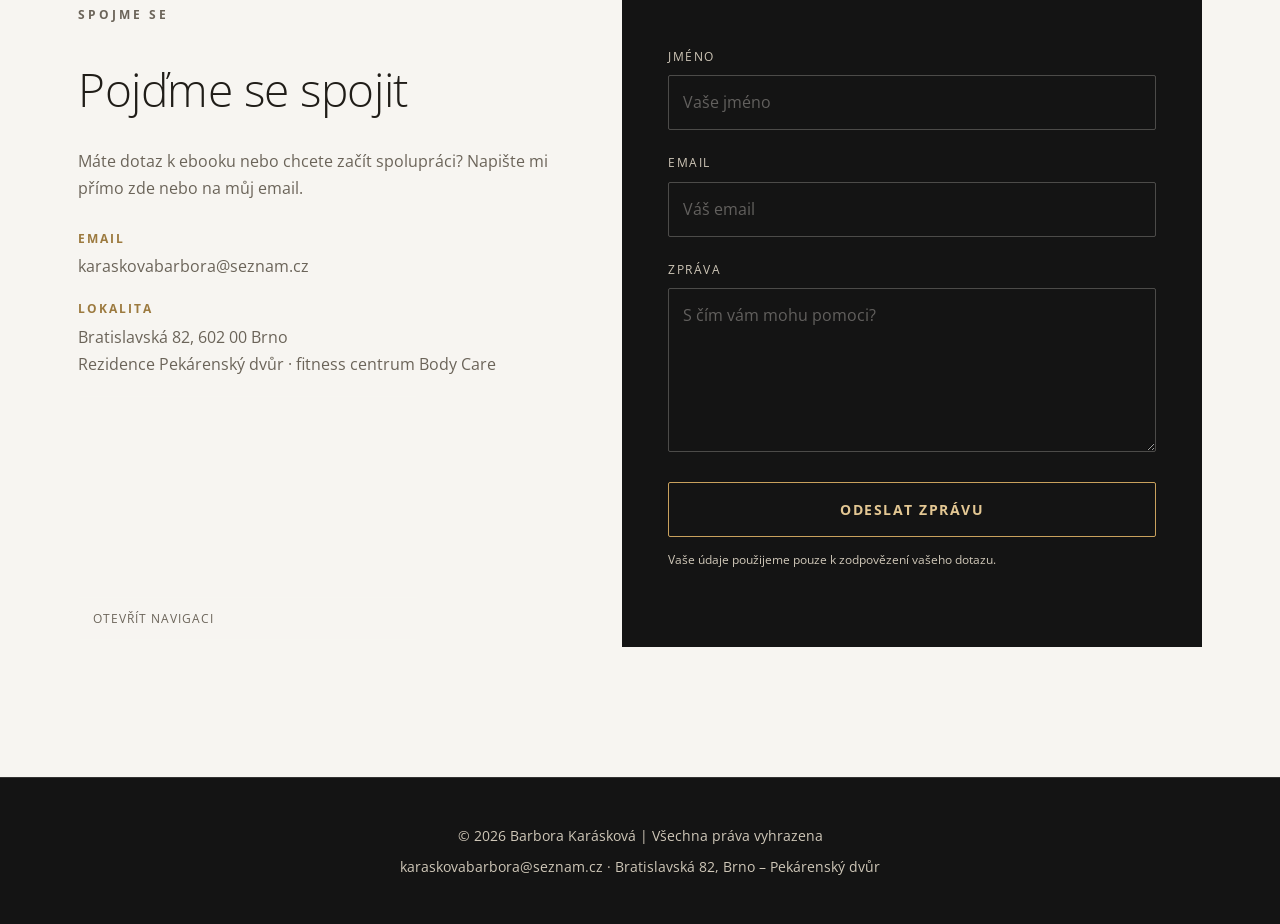
==== commit 045a012a: "Kontaktni formular odesila email primo pres PHP skript misto mailto" ====
--- a/one-page/index.html
+++ b/one-page/index.html
@@ -197,15 +197,20 @@
                     <a href="https://www.google.com/maps/search/?api=1&query=Bratislavsk%C3%A1+82%2C+602+00+Brno" target="_blank" rel="noopener">Otevřít navigaci</a>
                 </div>
             </div>
-            <form class="contact-form reveal" id="contact-form" style="--delay:0.1s">
+            <form class="contact-form reveal" id="contact-form" action="send-form.php" method="post" style="--delay:0.1s">
                 <label for="name">Jméno</label>
                 <input type="text" id="name" name="name" placeholder="Vaše jméno" required>
                 <label for="email">Email</label>
                 <input type="email" id="email" name="email" placeholder="Váš email" required>
                 <label for="message">Zpráva</label>
                 <textarea id="message" name="message" rows="5" placeholder="S čím vám mohu pomoci?" required></textarea>
+                <div class="form-hp" aria-hidden="true">
+                    <label for="website">Nevyplňujte</label>
+                    <input type="text" id="website" name="website" tabindex="-1" autocomplete="off">
+                </div>
                 <button type="submit" class="btn btn--gold btn--block">Odeslat zprávu</button>
-                <p class="form-note">Odesláním se otevře váš e-mailový klient s předvyplněnou zprávou na karaskovabarbora@seznam.cz.</p>
+                <p class="form-note">Vaše údaje použijeme pouze k zodpovězení vašeho dotazu.</p>
+                <p class="form-status" id="form-status" role="status" aria-live="polite"></p>
             </form>
         </div>
     </section>
--- a/one-page/styles.css
+++ b/one-page/styles.css
@@ -560,7 +560,12 @@
   color: var(--gold-deep);
   margin-bottom: 4px;
 }
-.contact-detail a { text-decoration: none; font-size: 1.1rem; }
+.contact-detail a,
+.contact-detail span {
+  font-size: 1rem;
+  color: var(--text-on-light-muted);
+}
+.contact-detail a { text-decoration: none; }
 .contact-detail a:hover { color: var(--gold-deep); }
 
 .contact-map {
@@ -634,6 +639,23 @@
   margin-top: 12px;
   margin-bottom: 0;
 }
+
+.form-hp {
+  position: absolute;
+  left: -9999px;
+  width: 1px;
+  height: 1px;
+  overflow: hidden;
+}
+
+.form-status {
+  font-size: 0.85rem;
+  margin-top: 14px;
+  margin-bottom: 0;
+  min-height: 1.2em;
+}
+.form-status.is-success { color: var(--gold-soft); }
+.form-status.is-error { color: #d98a7b; }
 
 /* ----------------------------------- Patička ------------------------------------ */
 .site-footer {
@@ -730,6 +752,7 @@
   .hero p { font-size: 1rem; }
   .hero-actions { flex-direction: column; }
   .hero-actions .btn { width: 100%; justify-content: center; }
+  .scroll-cue { display: none; }
   .plan-tiers { flex-direction: column; }
   .contact-form { padding: 30px 22px; }
   .about-stats { gap: 28px; }
